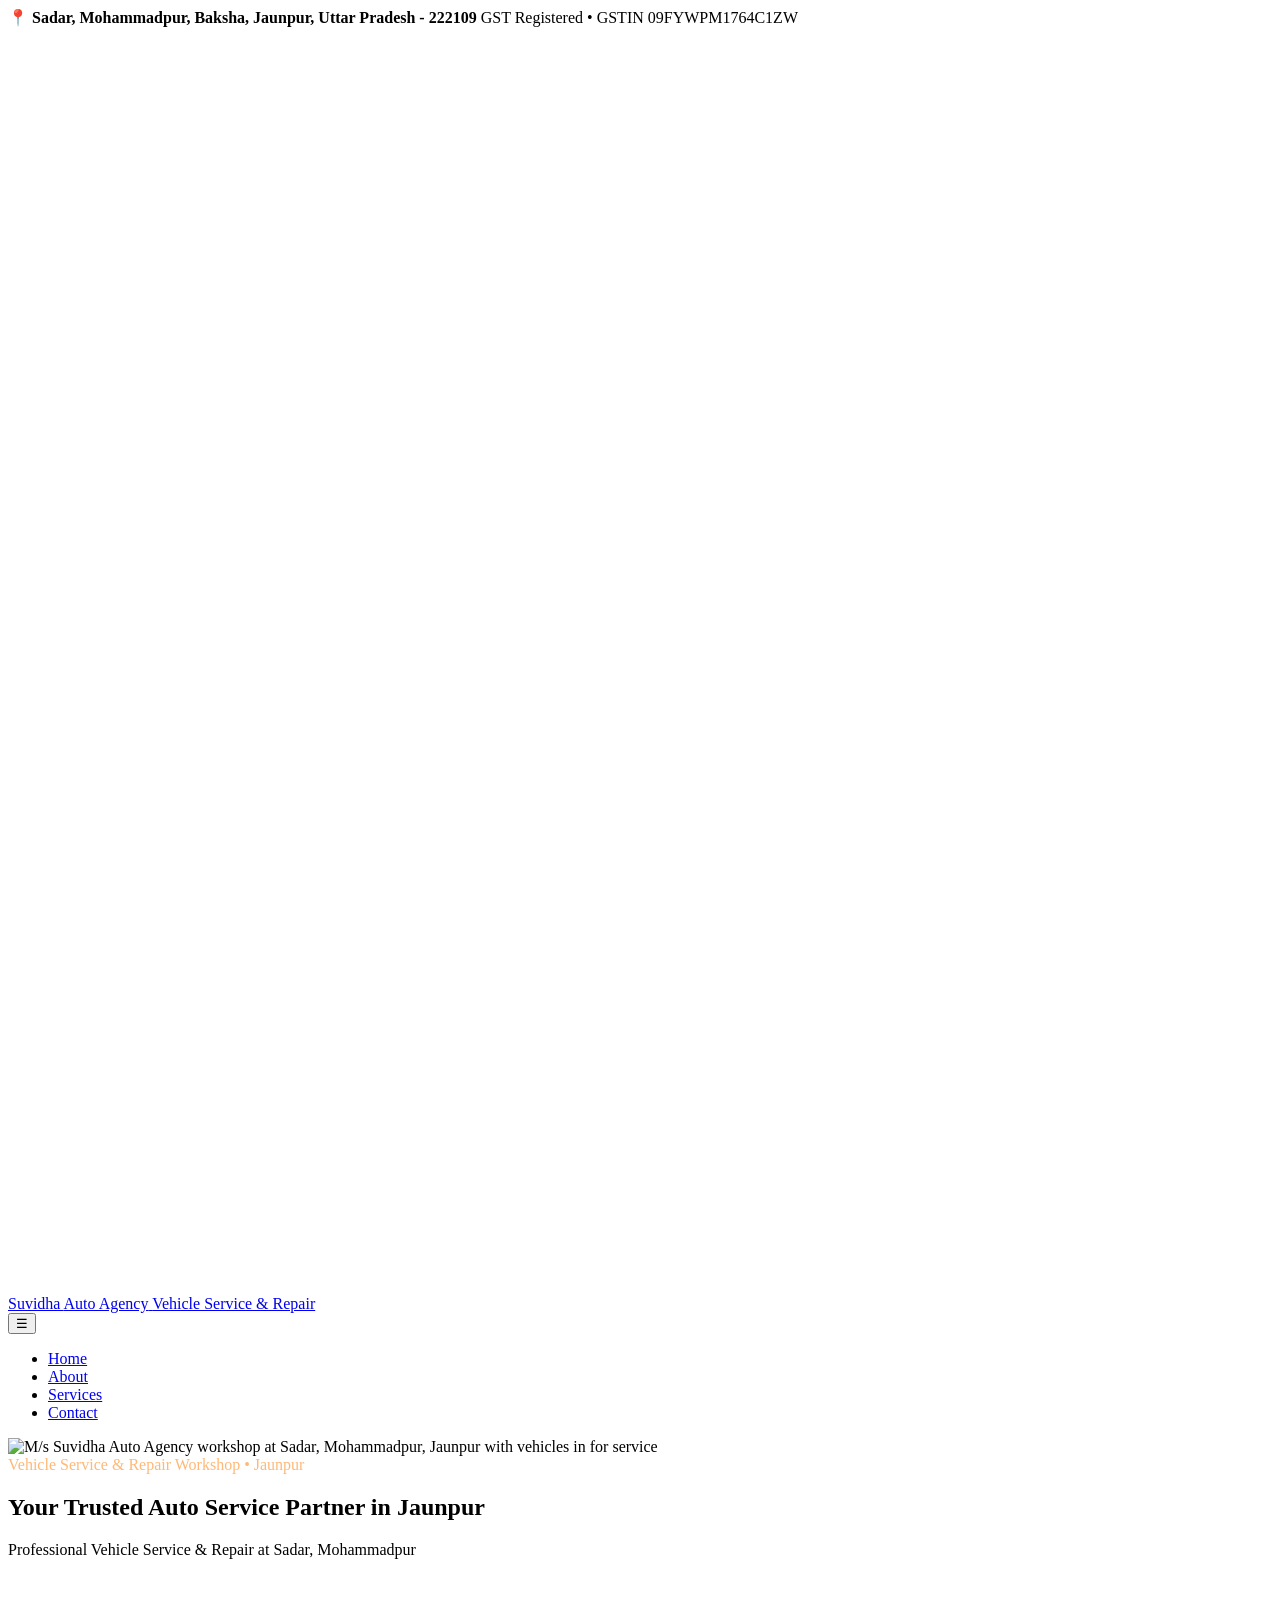
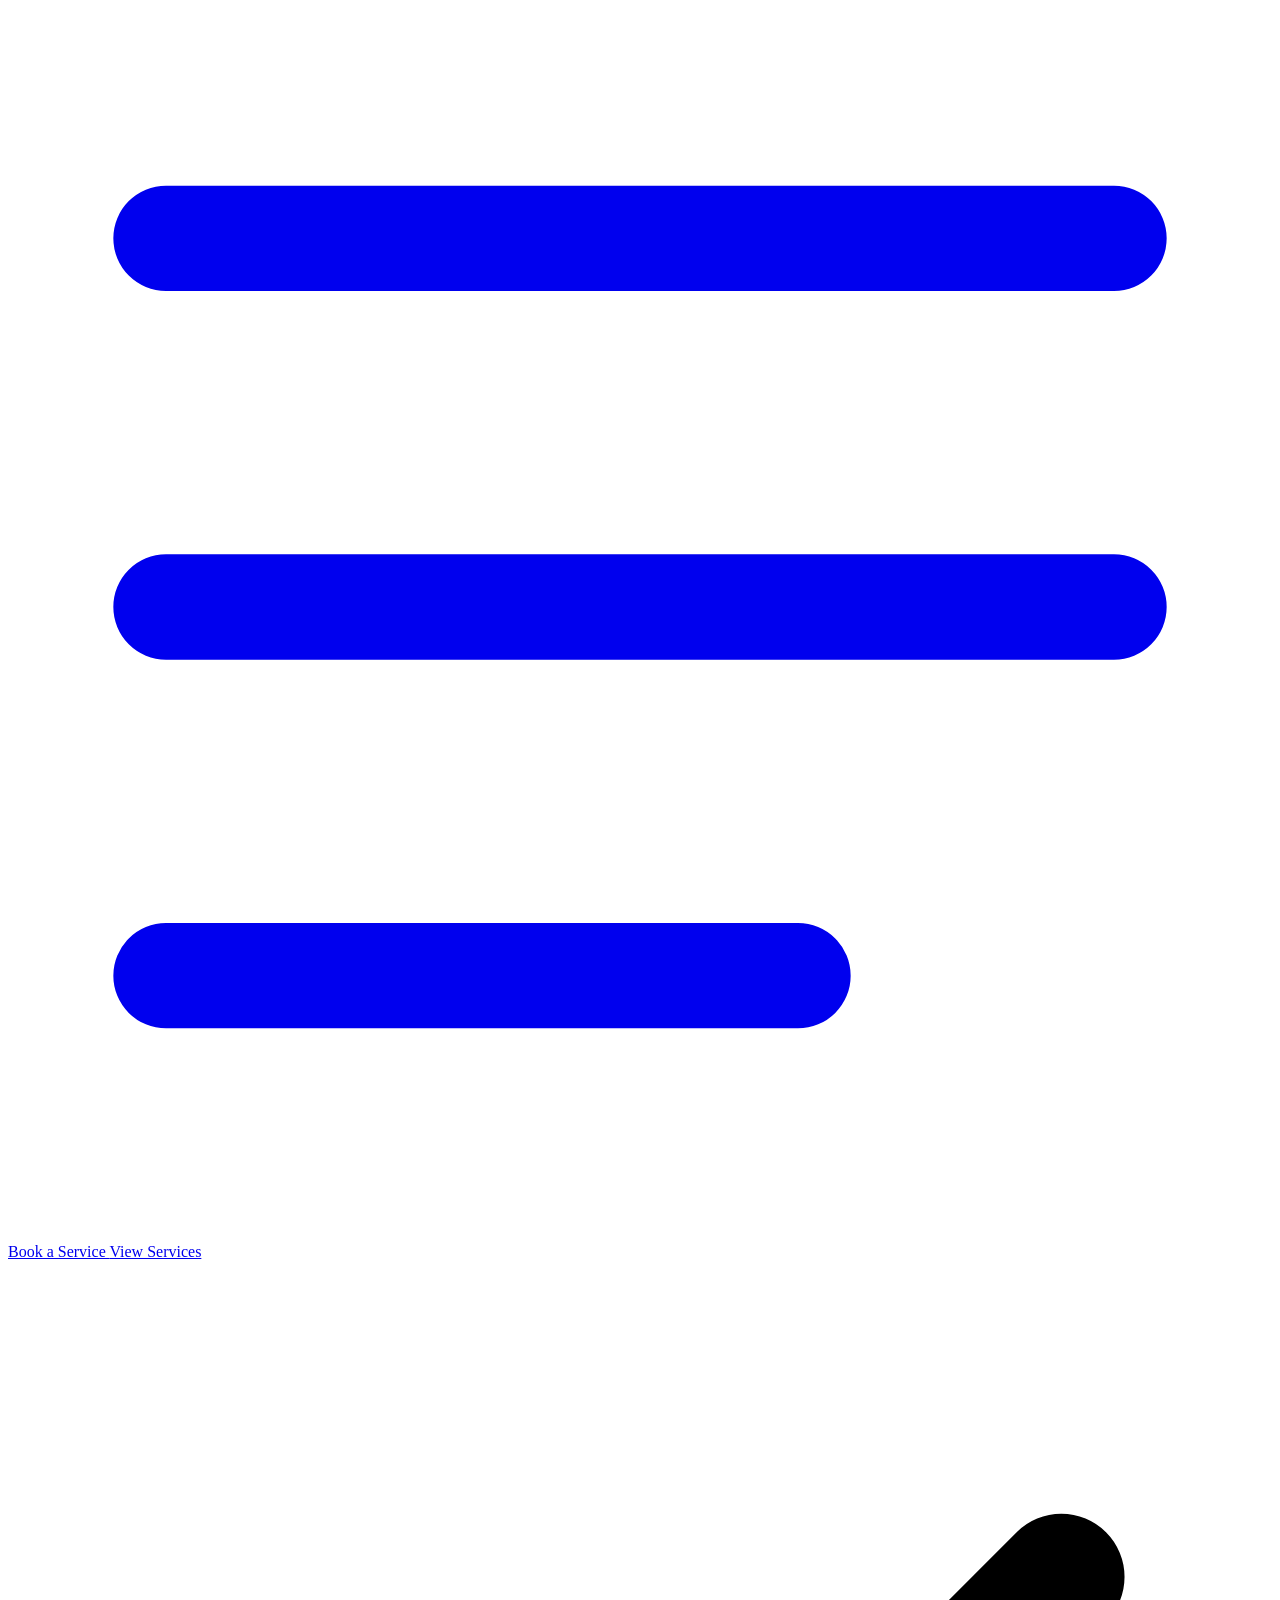
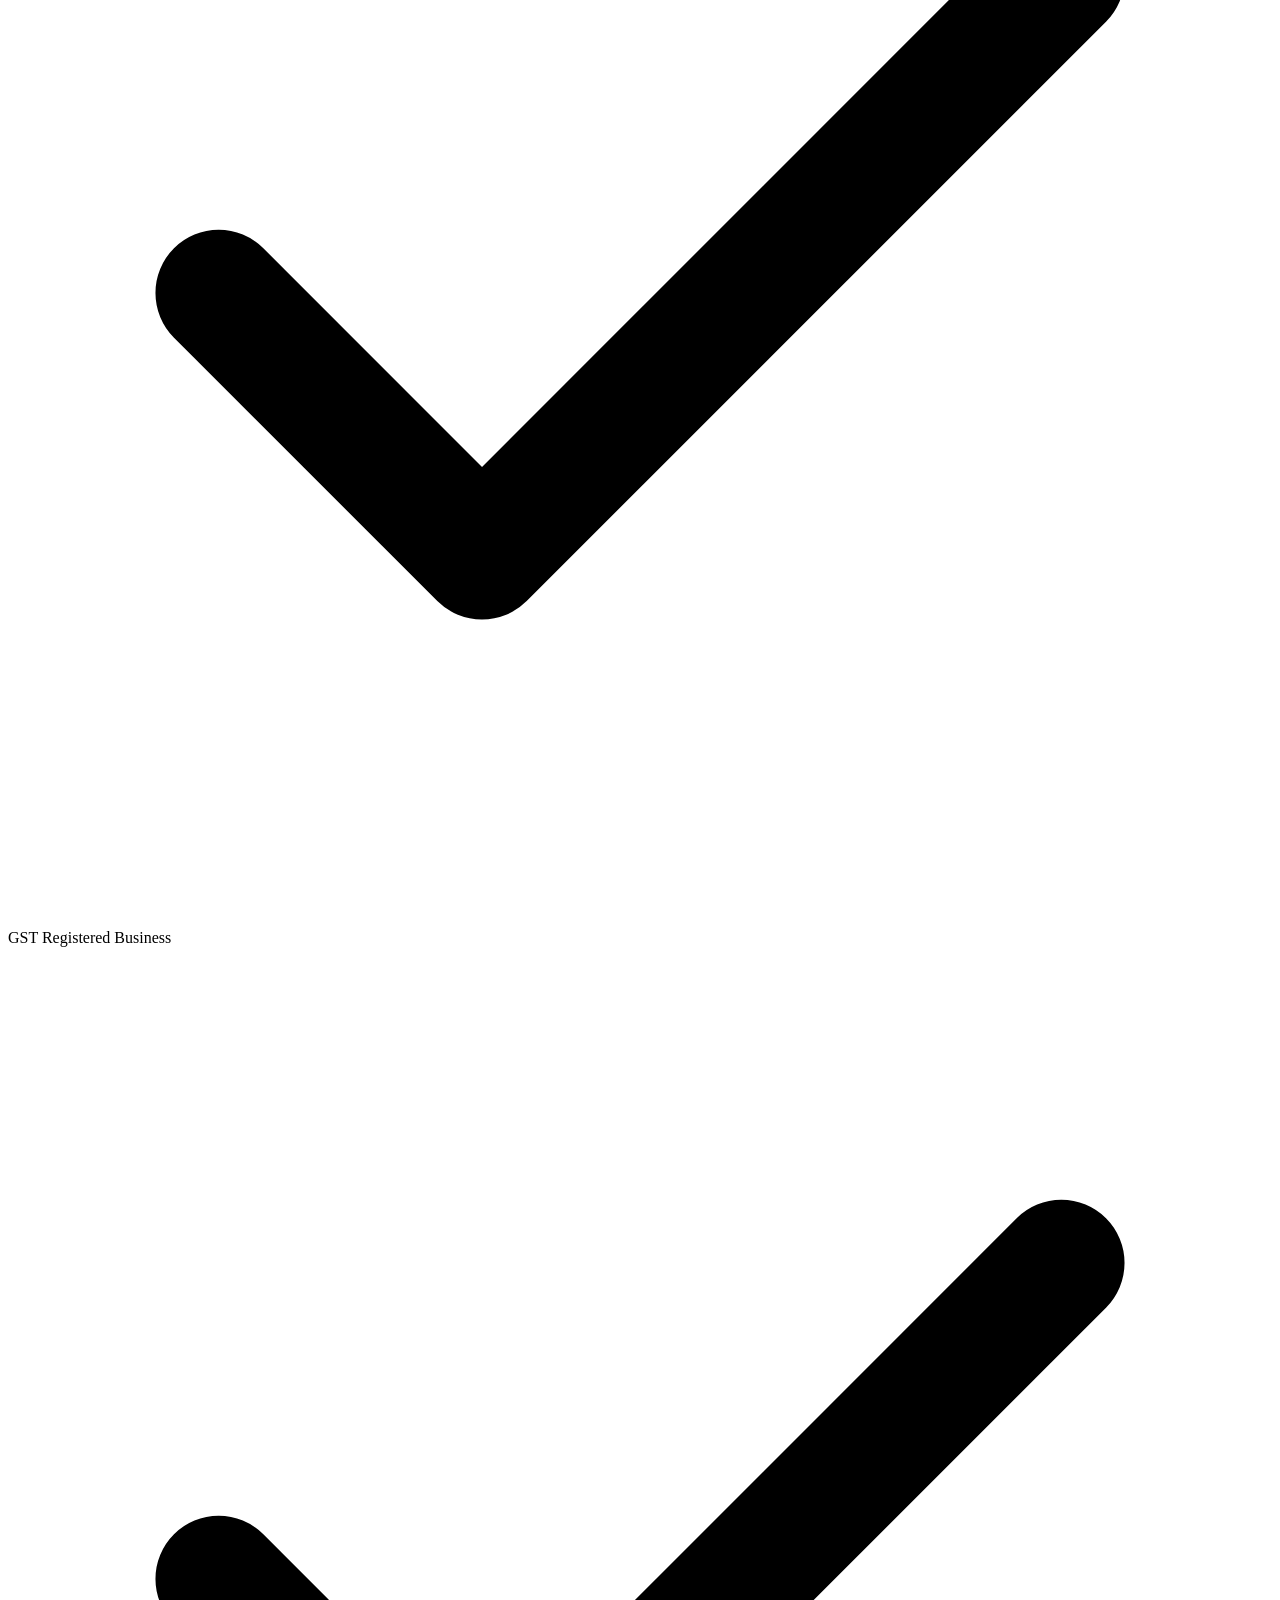
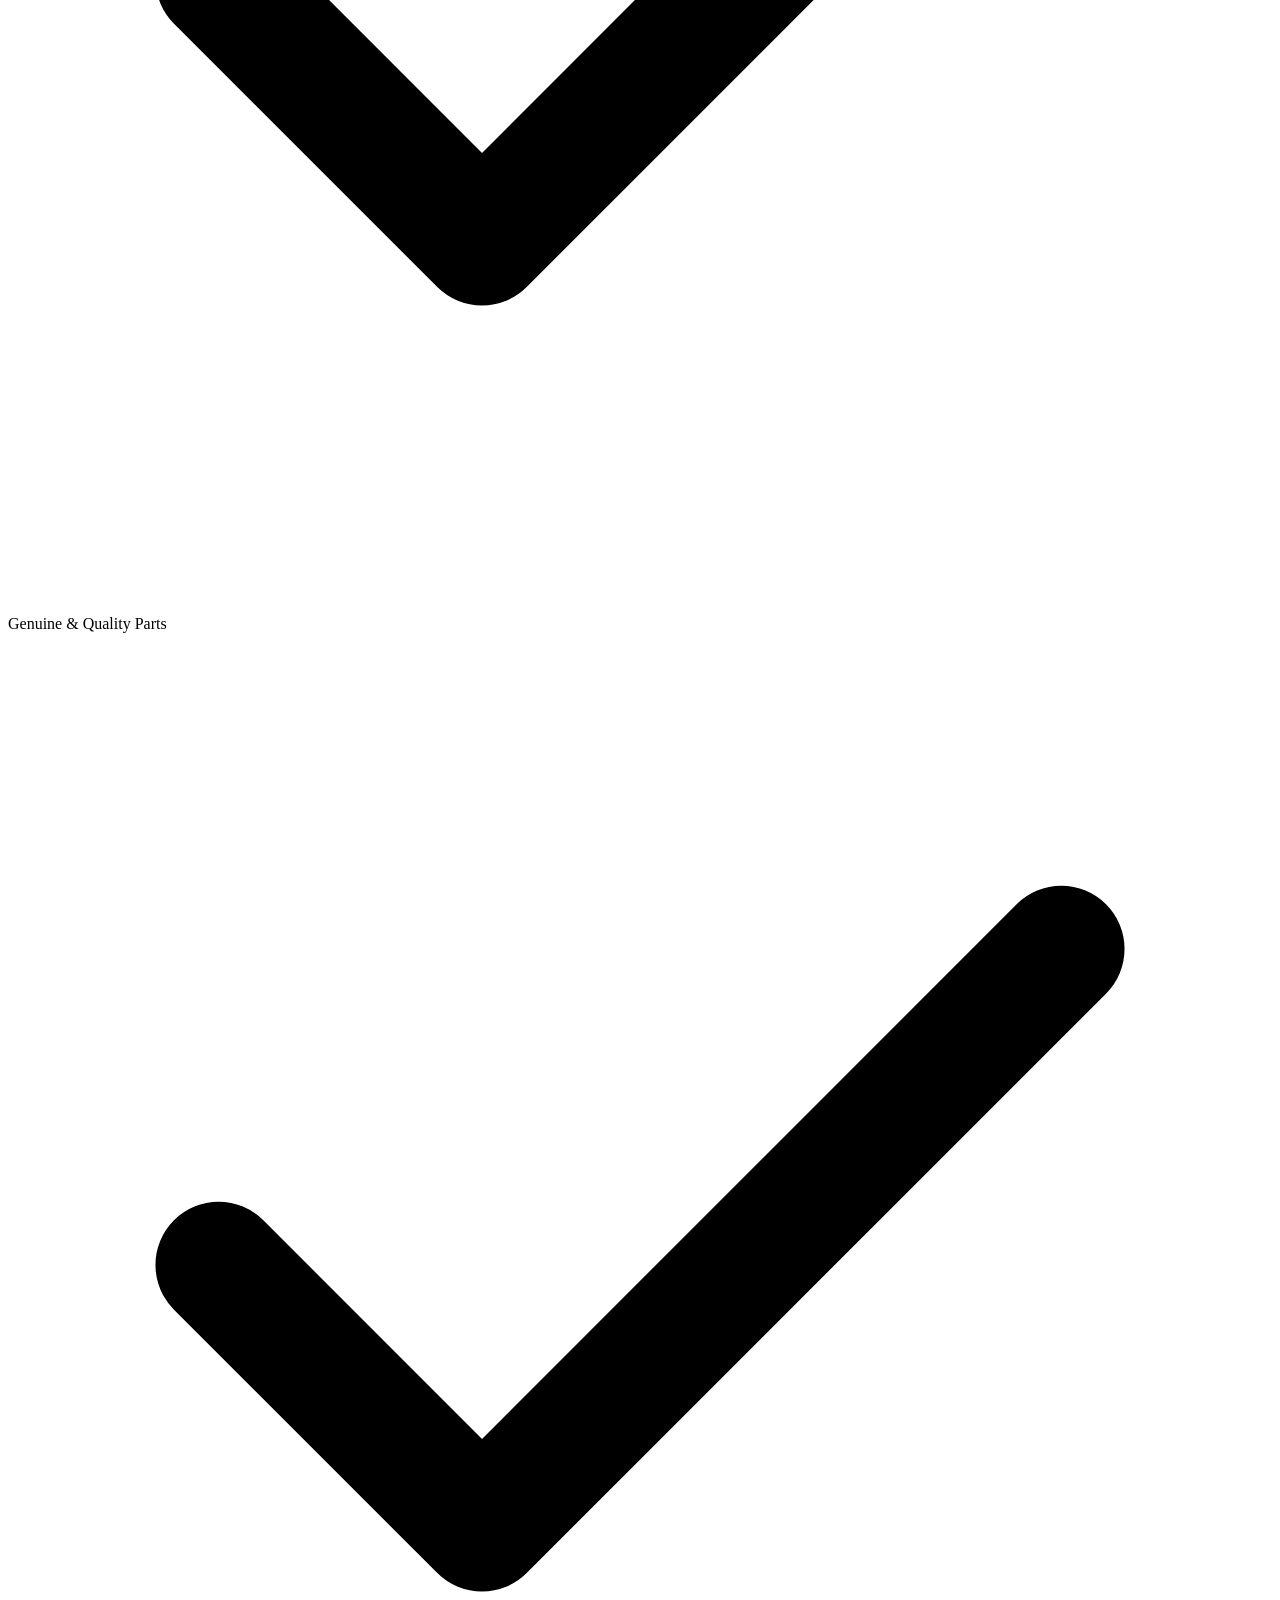
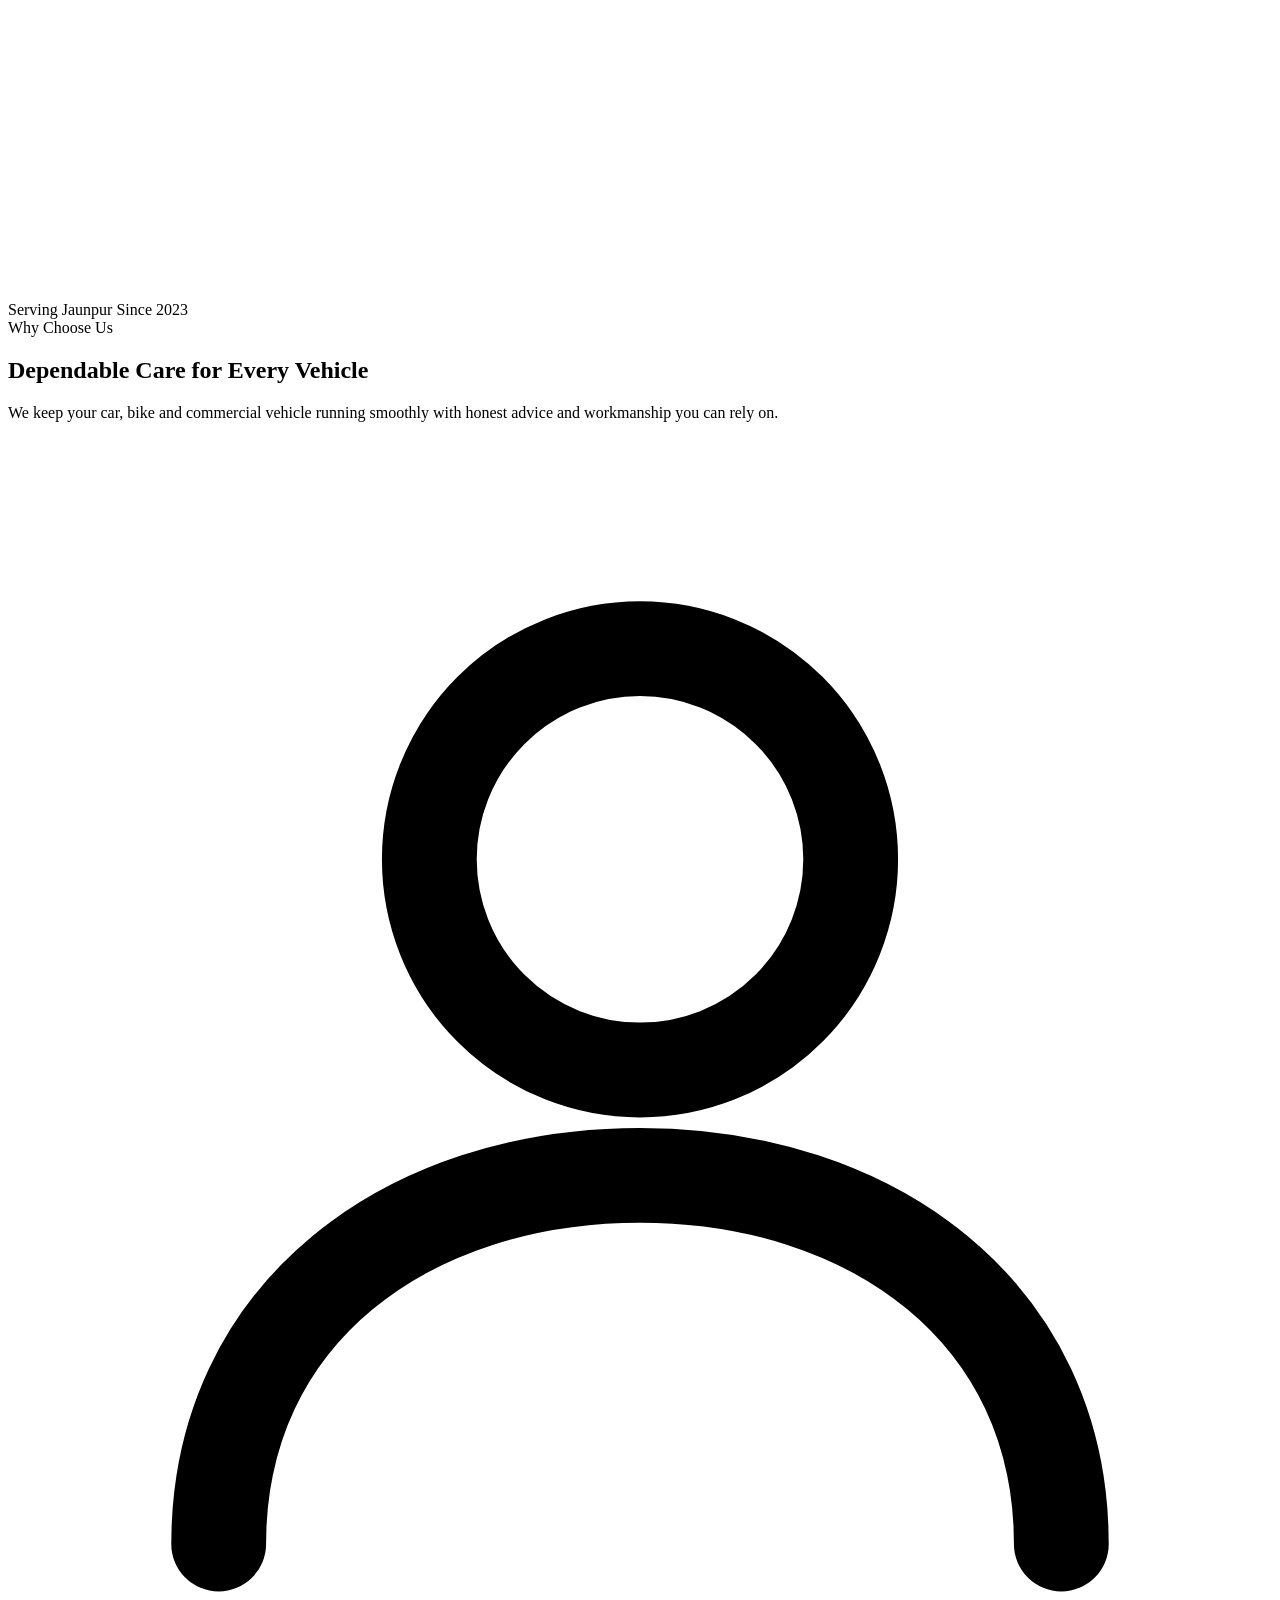
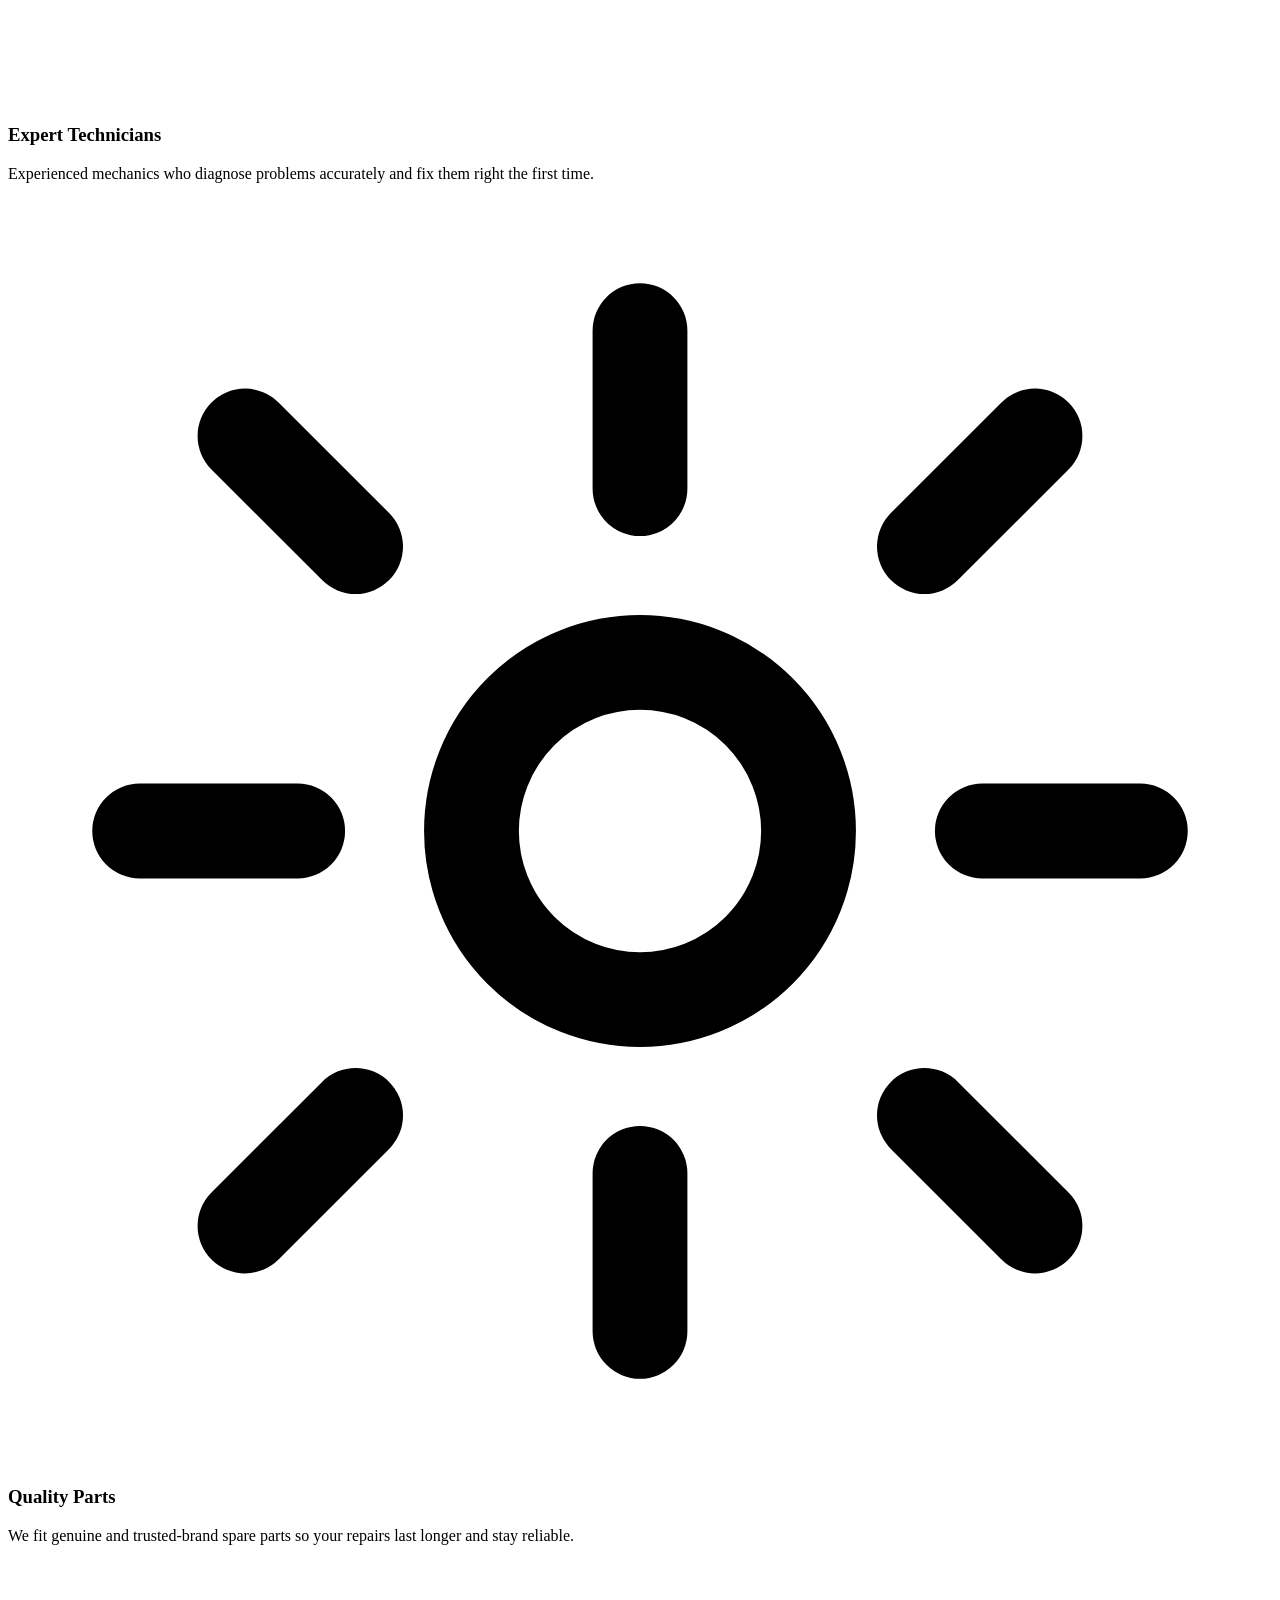
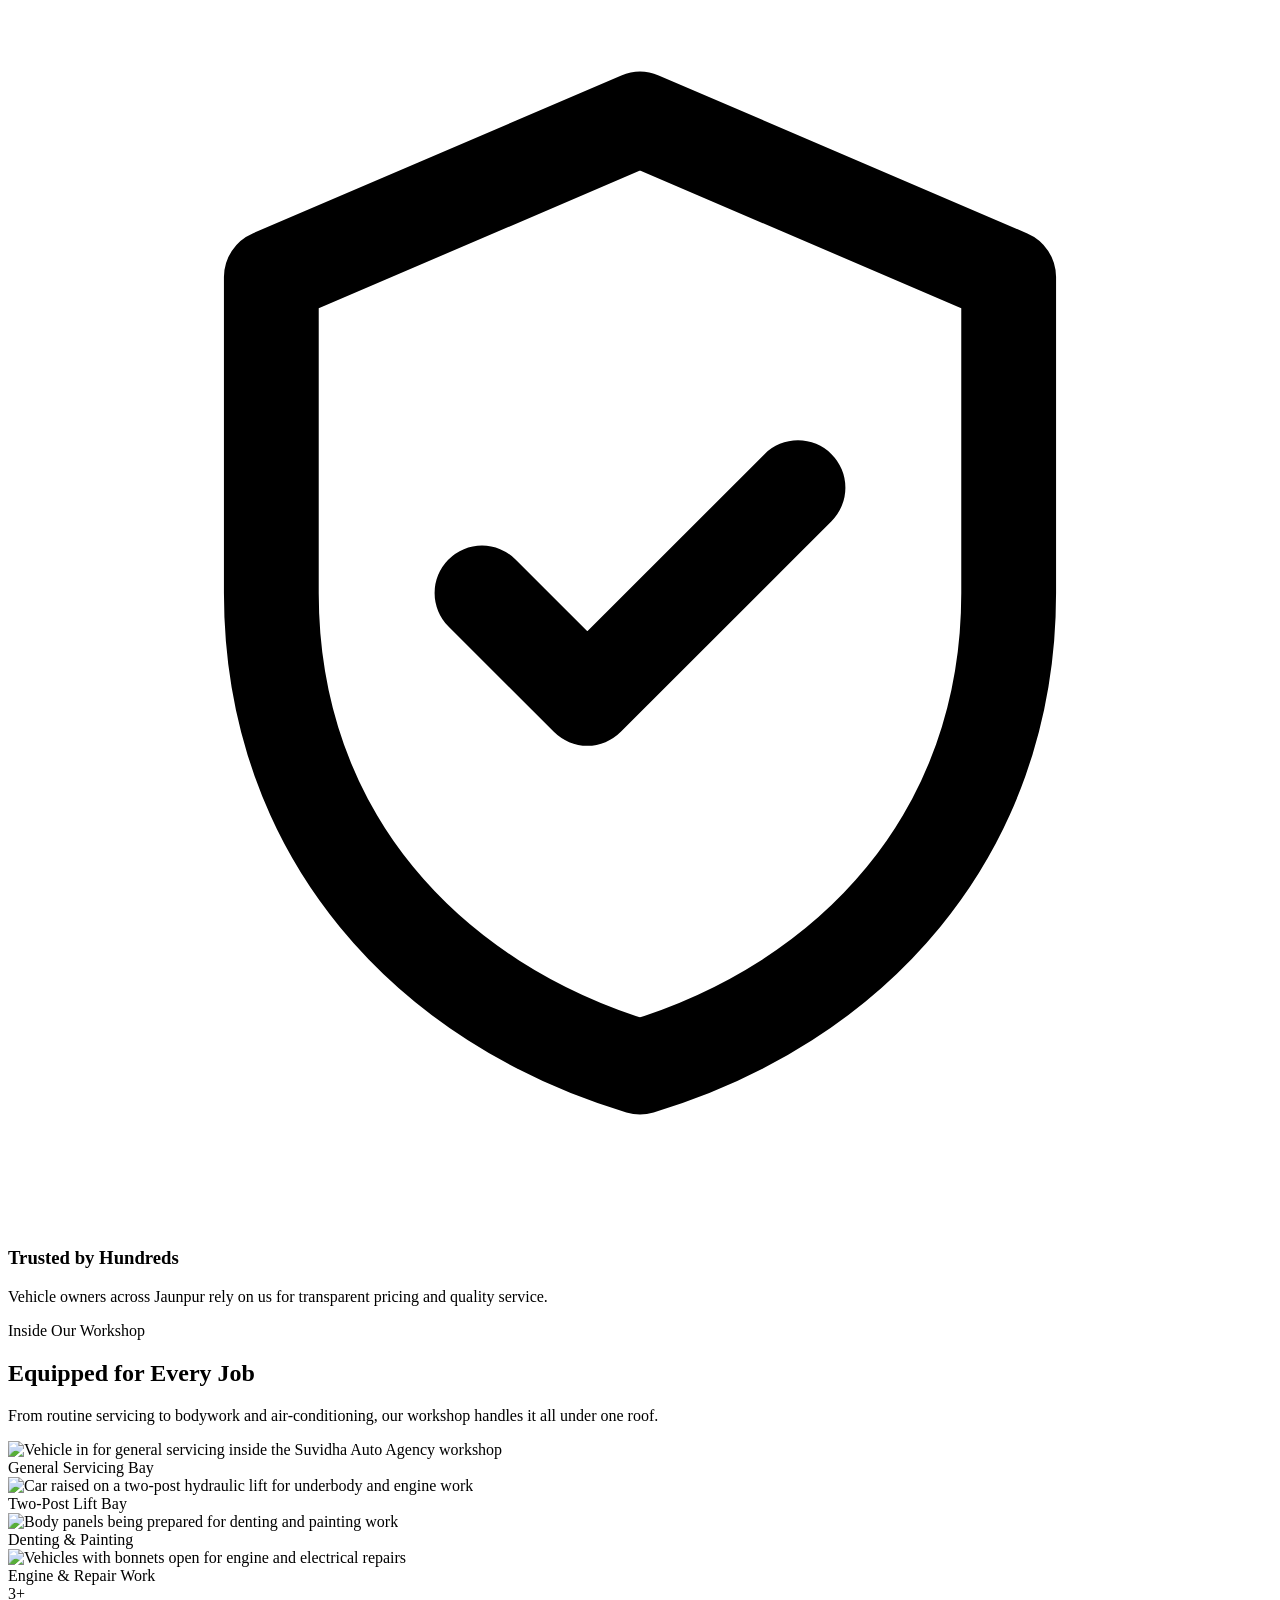
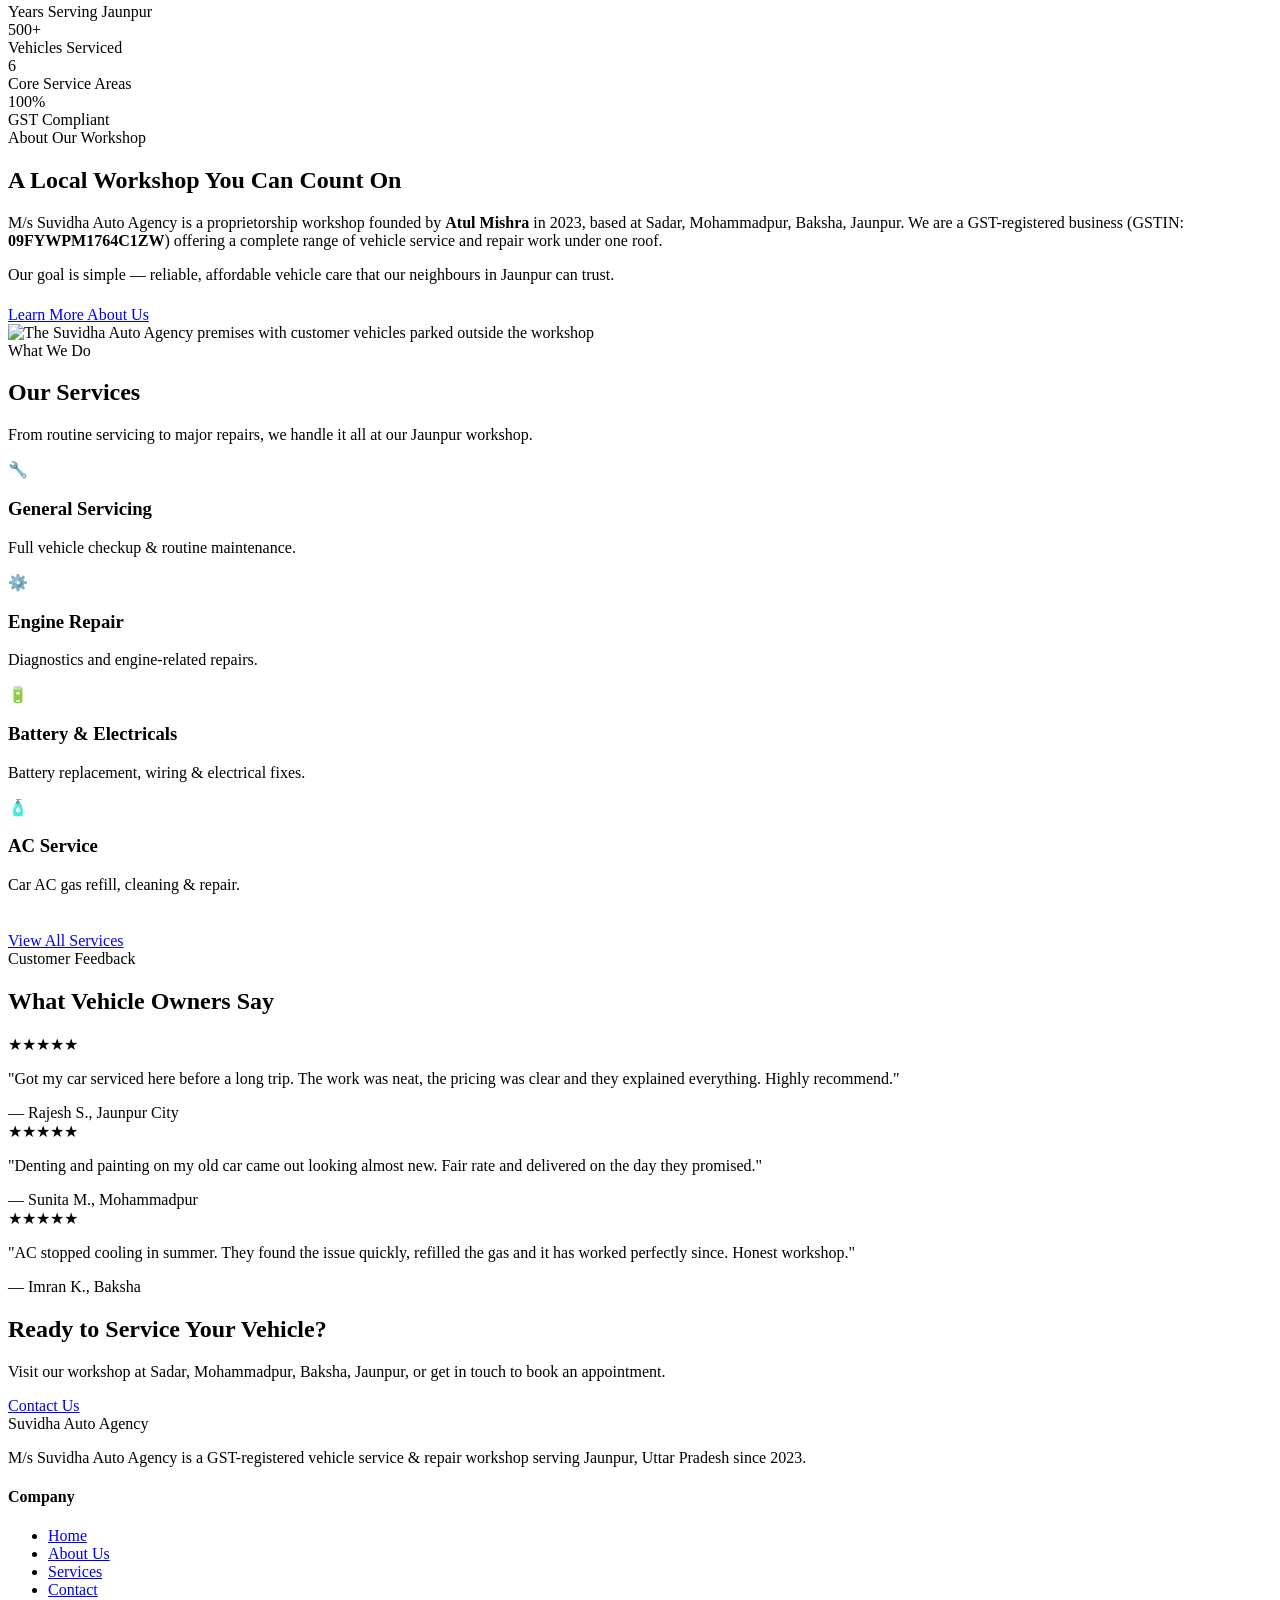
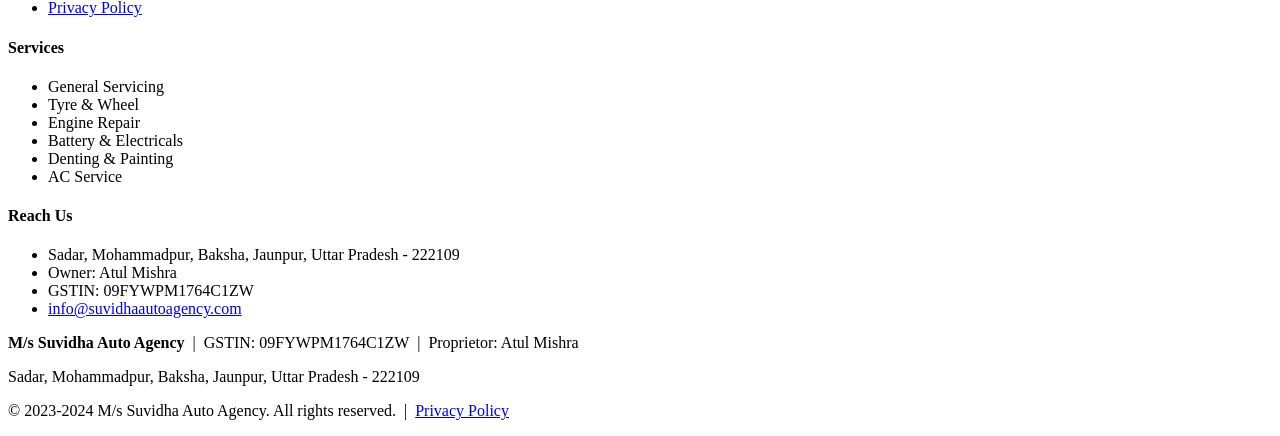
==== index.html @ 3d8c3d80 "Add files via upload" ====
<!DOCTYPE html>
<html lang="en">
<head>
  <meta charset="UTF-8" />
  <meta name="viewport" content="width=device-width, initial-scale=1.0" />
  <title>M/s Suvidha Auto Agency | Trusted Vehicle Service &amp; Repair in Jaunpur</title>
  <meta name="description" content="M/s Suvidha Auto Agency is a GST-registered vehicle service and repair workshop at Sadar, Mohammadpur, Baksha, Jaunpur, Uttar Pradesh. Expert technicians, quality parts, trusted by hundreds." />

  <!-- Meta Domain Verification: <meta name="facebook-domain-verification" content="REPLACE_WITH_YOUR_CODE" /> -->
  <!-- Facebook Pixel Code: PASTE_PIXEL_CODE_HERE -->

  <link rel="icon" href="data:image/svg+xml,%3Csvg xmlns='http://www.w3.org/2000/svg' viewBox='0 0 64 64'%3E%3Crect width='64' height='64' rx='14' fill='%231a237e'/%3E%3Ccircle cx='32' cy='32' r='13' fill='none' stroke='%23ff8f00' stroke-width='6'/%3E%3Ccircle cx='32' cy='32' r='4' fill='%23ff8f00'/%3E%3Cg fill='%23ff8f00'%3E%3Crect x='29' y='3' width='6' height='9'/%3E%3Crect x='29' y='52' width='6' height='9'/%3E%3Crect x='52' y='29' width='9' height='6'/%3E%3Crect x='3' y='29' width='9' height='6'/%3E%3C/g%3E%3C/svg%3E" />
  <link rel="preconnect" href="https://fonts.googleapis.com" />
  <link rel="preconnect" href="https://fonts.gstatic.com" crossorigin />
  <link rel="stylesheet" href="https://fonts.googleapis.com/css2?family=Poppins:wght@600;700;800&family=Inter:wght@400;500;600&display=swap" />
  <link rel="stylesheet" href="style.css" />
</head>
<body>

  <div class="topbar">
    <div class="container">
      <span>&#128205; <strong>Sadar, Mohammadpur, Baksha, Jaunpur, Uttar Pradesh - 222109</strong></span>
      <span class="pill">GST Registered &bull; GSTIN 09FYWPM1764C1ZW</span>
    </div>
  </div>

  <header class="site-header">
    <div class="header-inner">
      <div class="logo">
        <a href="index.html">
          <span class="logo-badge" aria-hidden="true">
            <svg viewBox="0 0 24 24" fill="none" stroke="#fff" stroke-width="2" stroke-linecap="round" stroke-linejoin="round"><path d="M14.7 6.3a4 4 0 0 0-5.4 5.2L3.5 17.3 6.7 20.5l5.8-5.8a4 4 0 0 0 5.2-5.4l-2.7 2.7-2.6-.4-.4-2.6z"/></svg>
          </span>
          <span class="logo-text">
            <span class="logo-main">Suvidha <span>Auto Agency</span></span>
            <span class="logo-sub">Vehicle Service &amp; Repair</span>
          </span>
        </a>
      </div>
      <button class="nav-toggle" aria-label="Toggle navigation menu" aria-expanded="false">&#9776;</button>
      <nav class="main-nav">
        <ul>
          <li><a href="index.html" class="active">Home</a></li>
          <li><a href="about.html">About</a></li>
          <li><a href="services.html">Services</a></li>
          <li><a href="contact.html">Contact</a></li>
        </ul>
      </nav>
    </div>
  </header>

  <main>

    <!-- ================= HERO ================= -->
    <section class="hero">
      <img class="hero-art" src="images/workshop-wide.jpg" alt="M/s Suvidha Auto Agency workshop at Sadar, Mohammadpur, Jaunpur with vehicles in for service" width="1280" height="960" fetchpriority="high" />

      <div class="container">
        <span class="eyebrow" style="color:#ffb877;">Vehicle Service &amp; Repair Workshop &bull; Jaunpur</span>
        <h1>Your Trusted Auto Service Partner in Jaunpur</h1>
        <p class="lead">Professional Vehicle Service &amp; Repair at Sadar, Mohammadpur</p>
        <div class="btn-row">
          <a href="contact.html" class="btn">
            <svg viewBox="0 0 24 24" fill="none" stroke="currentColor" stroke-width="2" stroke-linecap="round" stroke-linejoin="round"><path d="M3 5h18M3 12h18M3 19h12"/></svg>
            Book a Service
          </a>
          <a href="services.html" class="btn btn-ghost">View Services</a>
        </div>
        <div class="hero-badges">
          <span><svg viewBox="0 0 24 24" fill="none" stroke="currentColor" stroke-width="2.4" stroke-linecap="round" stroke-linejoin="round"><polyline points="20 6 9 17 4 12"/></svg> GST Registered Business</span>
          <span><svg viewBox="0 0 24 24" fill="none" stroke="currentColor" stroke-width="2.4" stroke-linecap="round" stroke-linejoin="round"><polyline points="20 6 9 17 4 12"/></svg> Genuine &amp; Quality Parts</span>
          <span><svg viewBox="0 0 24 24" fill="none" stroke="currentColor" stroke-width="2.4" stroke-linecap="round" stroke-linejoin="round"><polyline points="20 6 9 17 4 12"/></svg> Serving Jaunpur Since 2023</span>
        </div>
      </div>
    </section>

    <!-- ================= FEATURES ================= -->
    <section>
      <div class="container">
        <div class="section-head reveal">
          <span class="eyebrow">Why Choose Us</span>
          <h2>Dependable Care for Every Vehicle</h2>
          <p>We keep your car, bike and commercial vehicle running smoothly with honest advice and workmanship you can rely on.</p>
        </div>
        <div class="grid grid-3">
          <div class="card center reveal">
            <span class="icon-badge"><svg viewBox="0 0 24 24" fill="none" stroke="currentColor" stroke-width="1.8" stroke-linecap="round" stroke-linejoin="round"><circle cx="12" cy="8" r="4"/><path d="M4 21c0-4.4 3.6-7 8-7s8 2.6 8 7"/></svg></span>
            <h3>Expert Technicians</h3>
            <p>Experienced mechanics who diagnose problems accurately and fix them right the first time.</p>
          </div>
          <div class="card center reveal">
            <span class="icon-badge"><svg viewBox="0 0 24 24" fill="none" stroke="currentColor" stroke-width="1.8" stroke-linecap="round" stroke-linejoin="round"><circle cx="12" cy="12" r="3.2"/><path d="M12 2.5v3M12 18.5v3M4.5 4.5l2.1 2.1M17.4 17.4l2.1 2.1M2.5 12h3M18.5 12h3M4.5 19.5l2.1-2.1M17.4 6.6l2.1-2.1"/></svg></span>
            <h3>Quality Parts</h3>
            <p>We fit genuine and trusted-brand spare parts so your repairs last longer and stay reliable.</p>
          </div>
          <div class="card center reveal">
            <span class="icon-badge"><svg viewBox="0 0 24 24" fill="none" stroke="currentColor" stroke-width="1.8" stroke-linecap="round" stroke-linejoin="round"><path d="M12 3l7 3v6c0 4.6-3 7.8-7 9-4-1.2-7-4.4-7-9V6z"/><polyline points="9 12 11 14 15 10"/></svg></span>
            <h3>Trusted by Hundreds</h3>
            <p>Vehicle owners across Jaunpur rely on us for transparent pricing and quality service.</p>
          </div>
        </div>
      </div>
    </section>

    <!-- ================= GALLERY / WORKSHOP ================= -->
    <section class="bg-soft">
      <div class="container">
        <div class="section-head reveal">
          <span class="eyebrow">Inside Our Workshop</span>
          <h2>Equipped for Every Job</h2>
          <p>From routine servicing to bodywork and air-conditioning, our workshop handles it all under one roof.</p>
        </div>
        <div class="gallery">
          <div class="shot reveal">
            <img src="images/full-service.jpg" alt="Vehicle in for general servicing inside the Suvidha Auto Agency workshop" width="1280" height="960" loading="lazy" />
            <div class="cap">General Servicing Bay</div>
          </div>
          <div class="shot reveal">
            <img src="images/engine-lift.jpg" alt="Car raised on a two-post hydraulic lift for underbody and engine work" width="960" height="1280" loading="lazy" />
            <div class="cap">Two-Post Lift Bay</div>
          </div>
          <div class="shot reveal">
            <img src="images/denting-painting.jpg" alt="Body panels being prepared for denting and painting work" width="1280" height="960" loading="lazy" />
            <div class="cap">Denting &amp; Painting</div>
          </div>
          <div class="shot reveal">
            <img src="images/repair-work.jpg" alt="Vehicles with bonnets open for engine and electrical repairs" width="1280" height="960" loading="lazy" />
            <div class="cap">Engine &amp; Repair Work</div>
          </div>
        </div>
      </div>
    </section>

    <!-- ================= STATS ================= -->
    <section class="stats">
      <div class="container">
        <div class="grid grid-4">
          <div class="stat reveal"><div class="num"><span data-count="3" data-suffix="+">3+</span></div><div class="label">Years Serving Jaunpur</div></div>
          <div class="stat reveal"><div class="num"><span data-count="500" data-suffix="+">500+</span></div><div class="label">Vehicles Serviced</div></div>
          <div class="stat reveal"><div class="num"><span data-count="6">6</span></div><div class="label">Core Service Areas</div></div>
          <div class="stat reveal"><div class="num"><span data-count="100" data-suffix="%">100%</span></div><div class="label">GST Compliant</div></div>
        </div>
      </div>
    </section>

    <!-- ================= ABOUT STRIP ================= -->
    <section>
      <div class="container">
        <div class="split soft-art">
          <div class="reveal">
            <span class="eyebrow">About Our Workshop</span>
            <h2>A Local Workshop You Can Count On</h2>
            <p>M/s Suvidha Auto Agency is a proprietorship workshop founded by <strong>Atul Mishra</strong> in 2023, based at Sadar, Mohammadpur, Baksha, Jaunpur. We are a GST-registered business (GSTIN: <strong>09FYWPM1764C1ZW</strong>) offering a complete range of vehicle service and repair work under one roof.</p>
            <p>Our goal is simple &mdash; reliable, affordable vehicle care that our neighbours in Jaunpur can trust.</p>
            <div class="btn-row" style="margin-top:22px;">
              <a href="about.html" class="btn btn-blue">Learn More About Us</a>
            </div>
          </div>
          <div class="art reveal">
            <img src="images/workshop-premises.jpg" alt="The Suvidha Auto Agency premises with customer vehicles parked outside the workshop" width="1280" height="960" loading="lazy" />
          </div>
        </div>
      </div>
    </section>

    <!-- ================= SERVICES PREVIEW ================= -->
    <section class="bg-soft">
      <div class="container">
        <div class="section-head reveal">
          <span class="eyebrow">What We Do</span>
          <h2>Our Services</h2>
          <p>From routine servicing to major repairs, we handle it all at our Jaunpur workshop.</p>
        </div>
        <div class="grid grid-4">
          <div class="card reveal"><span class="icon-badge">&#128295;</span><h3>General Servicing</h3><p>Full vehicle checkup &amp; routine maintenance.</p></div>
          <div class="card reveal"><span class="icon-badge">&#9881;&#65039;</span><h3>Engine Repair</h3><p>Diagnostics and engine-related repairs.</p></div>
          <div class="card reveal"><span class="icon-badge">&#128267;</span><h3>Battery &amp; Electricals</h3><p>Battery replacement, wiring &amp; electrical fixes.</p></div>
          <div class="card reveal"><span class="icon-badge">🧴</span><h3>AC Service</h3><p>Car AC gas refill, cleaning &amp; repair.</p></div>
        </div>
        <div class="btn-row center" style="margin-top:38px;">
          <a href="services.html" class="btn">View All Services</a>
        </div>
      </div>
    </section>

    <!-- ================= TESTIMONIALS ================= -->
    <section>
      <div class="container">
        <div class="section-head reveal">
          <span class="eyebrow">Customer Feedback</span>
          <h2>What Vehicle Owners Say</h2>
        </div>
        <div class="grid grid-3">
          <div class="quote reveal">
            <div class="stars">&#9733;&#9733;&#9733;&#9733;&#9733;</div>
            <p>"Got my car serviced here before a long trip. The work was neat, the pricing was clear and they explained everything. Highly recommend."</p>
            <div class="who">&mdash; Rajesh S., Jaunpur City</div>
          </div>
          <div class="quote reveal">
            <div class="stars">&#9733;&#9733;&#9733;&#9733;&#9733;</div>
            <p>"Denting and painting on my old car came out looking almost new. Fair rate and delivered on the day they promised."</p>
            <div class="who">&mdash; Sunita M., Mohammadpur</div>
          </div>
          <div class="quote reveal">
            <div class="stars">&#9733;&#9733;&#9733;&#9733;&#9733;</div>
            <p>"AC stopped cooling in summer. They found the issue quickly, refilled the gas and it has worked perfectly since. Honest workshop."</p>
            <div class="who">&mdash; Imran K., Baksha</div>
          </div>
        </div>
      </div>
    </section>

    <!-- ================= CTA ================= -->
    <section class="cta-band">
      <div class="container reveal">
        <h2>Ready to Service Your Vehicle?</h2>
        <p>Visit our workshop at Sadar, Mohammadpur, Baksha, Jaunpur, or get in touch to book an appointment.</p>
        <div class="btn-row center">
          <a href="contact.html" class="btn btn-blue">Contact Us</a>
        </div>
      </div>
    </section>

  </main>

  <footer class="site-footer">
    <div class="container">
      <div class="footer-grid">
        <div class="footer-brand">
          <span class="logo-main">Suvidha <span style="color:var(--orange-2)">Auto Agency</span></span>
          <p>M/s Suvidha Auto Agency is a GST-registered vehicle service &amp; repair workshop serving Jaunpur, Uttar Pradesh since 2023.</p>
        </div>
        <div>
          <h4>Company</h4>
          <ul>
            <li><a href="index.html">Home</a></li>
            <li><a href="about.html">About Us</a></li>
            <li><a href="services.html">Services</a></li>
            <li><a href="contact.html">Contact</a></li>
            <li><a href="privacy-policy.html">Privacy Policy</a></li>
          </ul>
        </div>
        <div>
          <h4>Services</h4>
          <ul>
            <li>General Servicing</li>
            <li>Tyre &amp; Wheel</li>
            <li>Engine Repair</li>
            <li>Battery &amp; Electricals</li>
            <li>Denting &amp; Painting</li>
            <li>AC Service</li>
          </ul>
        </div>
        <div>
          <h4>Reach Us</h4>
          <ul>
            <li>Sadar, Mohammadpur, Baksha, Jaunpur, Uttar Pradesh - 222109</li>
            <li>Owner: Atul Mishra</li>
            <li>GSTIN: 09FYWPM1764C1ZW</li>
            <li><a href="mailto:info@suvidhaautoagency.com">info@suvidhaautoagency.com</a></li>
          </ul>
        </div>
      </div>
      <div class="footer-legal">
        <p><strong>M/s Suvidha Auto Agency</strong> &nbsp;|&nbsp; GSTIN: 09FYWPM1764C1ZW &nbsp;|&nbsp; Proprietor: Atul Mishra</p>
        <p>Sadar, Mohammadpur, Baksha, Jaunpur, Uttar Pradesh - 222109</p>
        <p>&copy; <span id="footerYear">2023-2024</span> M/s Suvidha Auto Agency. All rights reserved. &nbsp;|&nbsp; <a href="privacy-policy.html">Privacy Policy</a></p>
      </div>
    </div>
  </footer>

  <script src="script.js"></script>
</body>
</html>
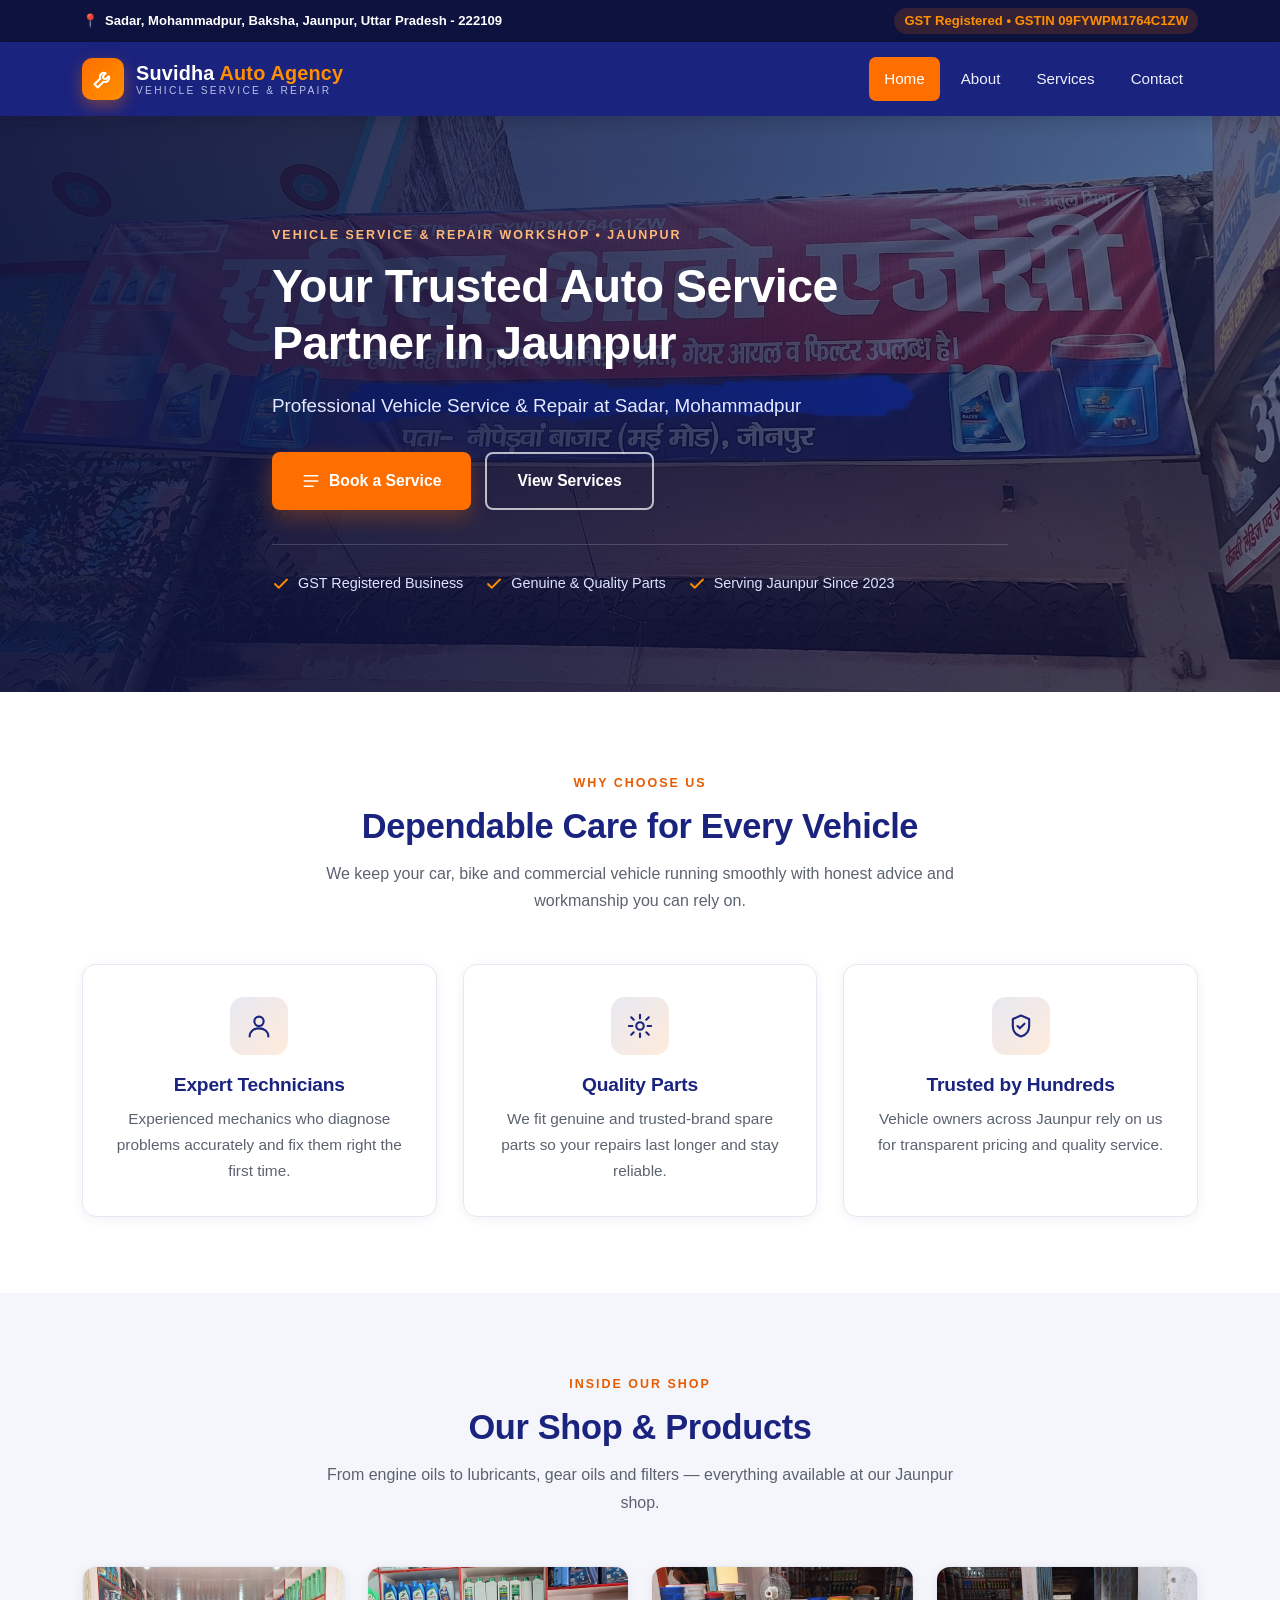
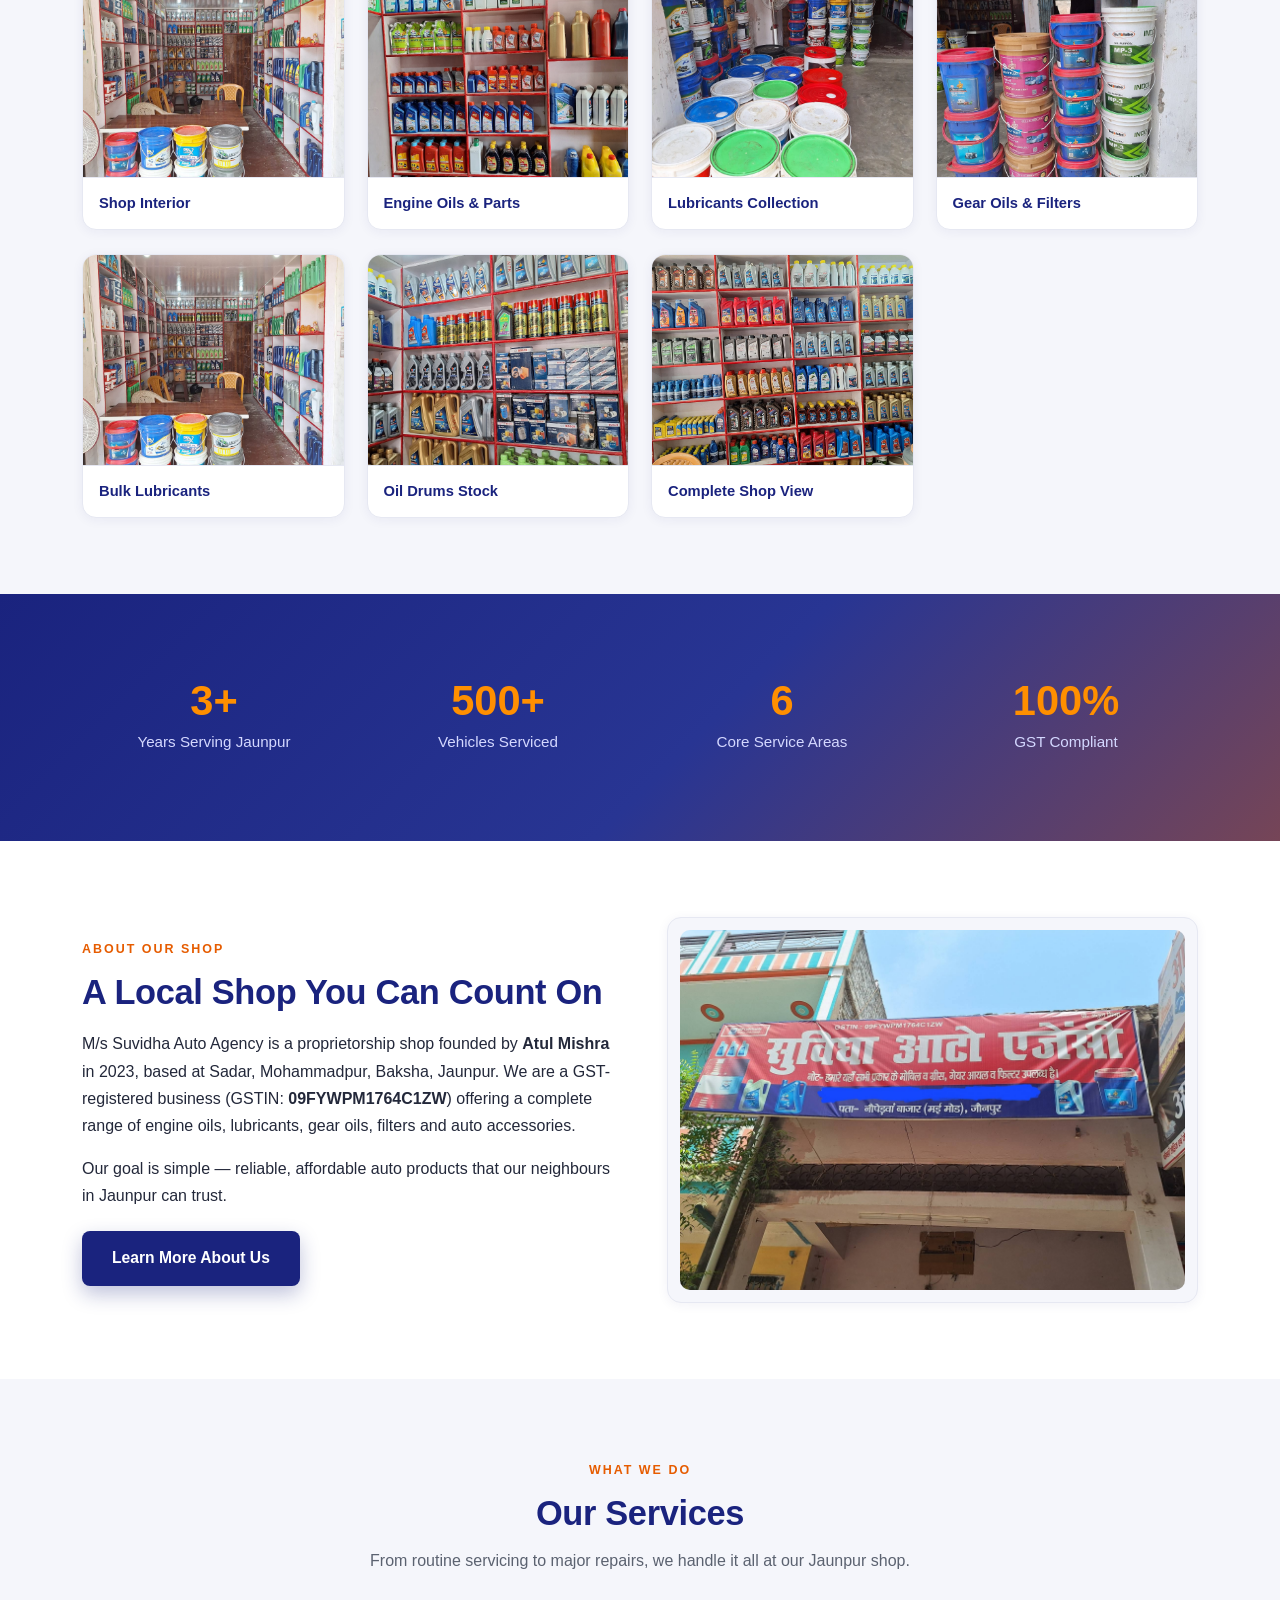
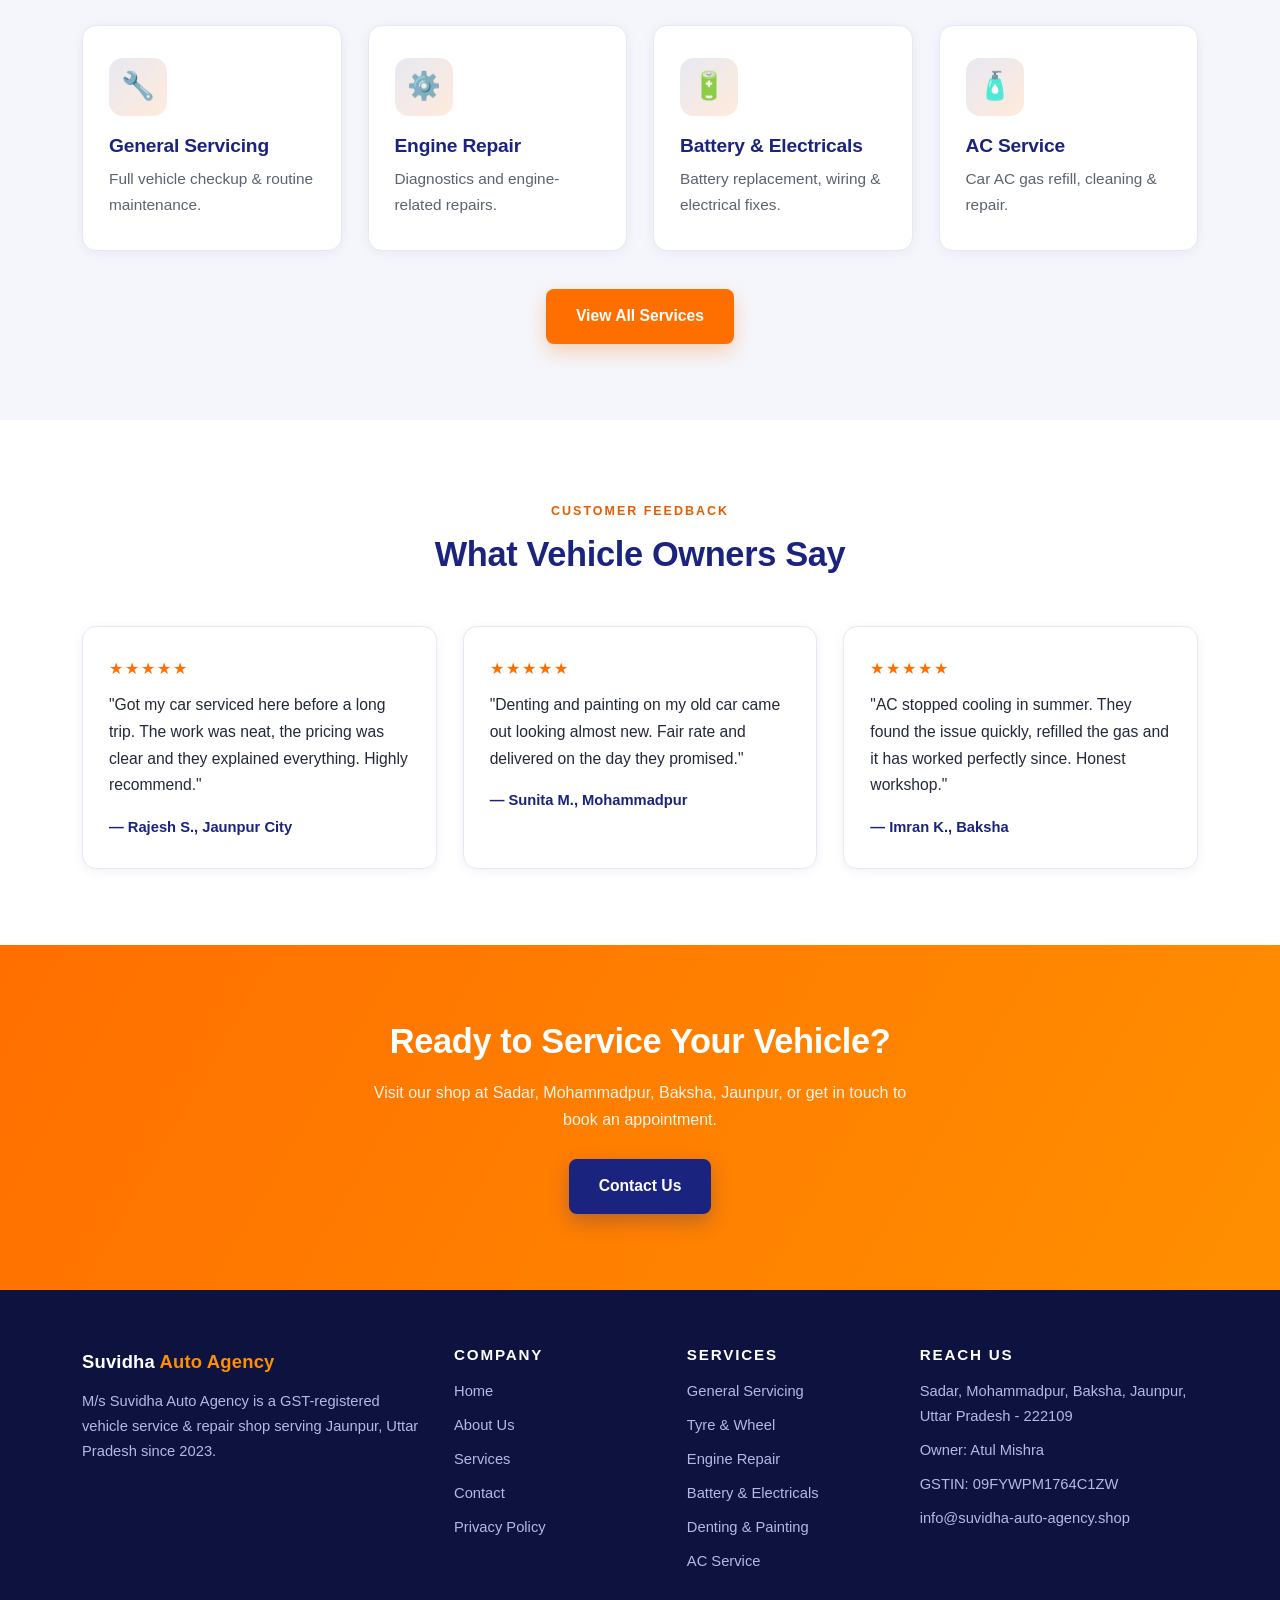
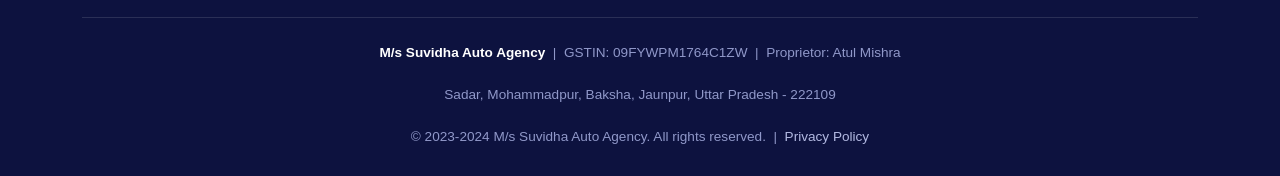
==== commit f2f30645: "Update index.html" ====
--- a/index.html
+++ b/index.html
@@ -5,9 +5,6 @@
   <meta name="viewport" content="width=device-width, initial-scale=1.0" />
   <title>M/s Suvidha Auto Agency | Trusted Vehicle Service &amp; Repair in Jaunpur</title>
   <meta name="description" content="M/s Suvidha Auto Agency is a GST-registered vehicle service and repair workshop at Sadar, Mohammadpur, Baksha, Jaunpur, Uttar Pradesh. Expert technicians, quality parts, trusted by hundreds." />
-
-  <!-- Meta Domain Verification: <meta name="facebook-domain-verification" content="REPLACE_WITH_YOUR_CODE" /> -->
-  <!-- Facebook Pixel Code: PASTE_PIXEL_CODE_HERE -->
 
   <link rel="icon" href="data:image/svg+xml,%3Csvg xmlns='http://www.w3.org/2000/svg' viewBox='0 0 64 64'%3E%3Crect width='64' height='64' rx='14' fill='%231a237e'/%3E%3Ccircle cx='32' cy='32' r='13' fill='none' stroke='%23ff8f00' stroke-width='6'/%3E%3Ccircle cx='32' cy='32' r='4' fill='%23ff8f00'/%3E%3Cg fill='%23ff8f00'%3E%3Crect x='29' y='3' width='6' height='9'/%3E%3Crect x='29' y='52' width='6' height='9'/%3E%3Crect x='52' y='29' width='9' height='6'/%3E%3Crect x='3' y='29' width='9' height='6'/%3E%3C/g%3E%3C/svg%3E" />
   <link rel="preconnect" href="https://fonts.googleapis.com" />
@@ -53,8 +50,7 @@
 
     <!-- ================= HERO ================= -->
     <section class="hero">
-      <img class="hero-art" src="images/workshop-wide.jpg" alt="M/s Suvidha Auto Agency workshop at Sadar, Mohammadpur, Jaunpur with vehicles in for service" width="1280" height="960" fetchpriority="high" />
-
+      <img class="hero-art" src="baneer shop.jpg" alt="Suvidha Auto Agency - सुविधा ऑटो एजेंसी Jaunpur" width="1280" height="960" fetchpriority="high" />
       <div class="container">
         <span class="eyebrow" style="color:#ffb877;">Vehicle Service &amp; Repair Workshop &bull; Jaunpur</span>
         <h1>Your Trusted Auto Service Partner in Jaunpur</h1>
@@ -106,26 +102,42 @@
     <section class="bg-soft">
       <div class="container">
         <div class="section-head reveal">
-          <span class="eyebrow">Inside Our Workshop</span>
-          <h2>Equipped for Every Job</h2>
-          <p>From routine servicing to bodywork and air-conditioning, our workshop handles it all under one roof.</p>
+          <span class="eyebrow">Inside Our Shop</span>
+          <h2>Our Shop &amp; Products</h2>
+          <p>From engine oils to lubricants, gear oils and filters — everything available at our Jaunpur shop.</p>
         </div>
         <div class="gallery">
           <div class="shot reveal">
-            <img src="images/full-service.jpg" alt="Vehicle in for general servicing inside the Suvidha Auto Agency workshop" width="1280" height="960" loading="lazy" />
-            <div class="cap">General Servicing Bay</div>
-          </div>
-          <div class="shot reveal">
-            <img src="images/engine-lift.jpg" alt="Car raised on a two-post hydraulic lift for underbody and engine work" width="960" height="1280" loading="lazy" />
-            <div class="cap">Two-Post Lift Bay</div>
-          </div>
-          <div class="shot reveal">
-            <img src="images/denting-painting.jpg" alt="Body panels being prepared for denting and painting work" width="1280" height="960" loading="lazy" />
-            <div class="cap">Denting &amp; Painting</div>
-          </div>
-          <div class="shot reveal">
-            <img src="images/repair-work.jpg" alt="Vehicles with bonnets open for engine and electrical repairs" width="1280" height="960" loading="lazy" />
-            <div class="cap">Engine &amp; Repair Work</div>
+            <img src="shop photo 1.jpg" alt="Suvidha Auto Agency shop interior with lubricants and engine oils" width="1280" height="960" loading="lazy" />
+            <div class="cap">Shop Interior</div>
+          </div>
+          <div class="shot reveal">
+            <img src="shop photo3.jpg" alt="Engine oils and spare parts at Suvidha Auto Agency Jaunpur" width="960" height="1280" loading="lazy" />
+            <div class="cap">Engine Oils &amp; Parts</div>
+          </div>
+          <div class="shot reveal">
+            <img src="shop photo 6.jpg" alt="Wide range of lubricants at Suvidha Auto Agency" width="1280" height="960" loading="lazy" />
+            <div class="cap">Lubricants Collection</div>
+          </div>
+          <div class="shot reveal">
+            <img src="shop photo 7.jpg" alt="Gear oils and filters available at Suvidha Auto Agency" width="1280" height="960" loading="lazy" />
+            <div class="cap">Gear Oils &amp; Filters</div>
+          </div>
+        </div>
+
+        <!-- Extra Photos Row -->
+        <div class="gallery" style="margin-top:24px;">
+          <div class="shot reveal">
+            <img src="shop photo 4.jpg" alt="Bulk lubricants and grease at Suvidha Auto Agency Jaunpur" width="1280" height="960" loading="lazy" />
+            <div class="cap">Bulk Lubricants</div>
+          </div>
+          <div class="shot reveal">
+            <img src="shop photo 5.jpg" alt="Engine oil drums at Suvidha Auto Agency" width="960" height="1280" loading="lazy" />
+            <div class="cap">Oil Drums Stock</div>
+          </div>
+          <div class="shot reveal">
+            <img src="shop photo2.jpg" alt="Complete shop view of Suvidha Auto Agency Jaunpur" width="1280" height="960" loading="lazy" />
+            <div class="cap">Complete Shop View</div>
           </div>
         </div>
       </div>
@@ -148,16 +160,16 @@
       <div class="container">
         <div class="split soft-art">
           <div class="reveal">
-            <span class="eyebrow">About Our Workshop</span>
-            <h2>A Local Workshop You Can Count On</h2>
-            <p>M/s Suvidha Auto Agency is a proprietorship workshop founded by <strong>Atul Mishra</strong> in 2023, based at Sadar, Mohammadpur, Baksha, Jaunpur. We are a GST-registered business (GSTIN: <strong>09FYWPM1764C1ZW</strong>) offering a complete range of vehicle service and repair work under one roof.</p>
-            <p>Our goal is simple &mdash; reliable, affordable vehicle care that our neighbours in Jaunpur can trust.</p>
+            <span class="eyebrow">About Our Shop</span>
+            <h2>A Local Shop You Can Count On</h2>
+            <p>M/s Suvidha Auto Agency is a proprietorship shop founded by <strong>Atul Mishra</strong> in 2023, based at Sadar, Mohammadpur, Baksha, Jaunpur. We are a GST-registered business (GSTIN: <strong>09FYWPM1764C1ZW</strong>) offering a complete range of engine oils, lubricants, gear oils, filters and auto accessories.</p>
+            <p>Our goal is simple &mdash; reliable, affordable auto products that our neighbours in Jaunpur can trust.</p>
             <div class="btn-row" style="margin-top:22px;">
               <a href="about.html" class="btn btn-blue">Learn More About Us</a>
             </div>
           </div>
           <div class="art reveal">
-            <img src="images/workshop-premises.jpg" alt="The Suvidha Auto Agency premises with customer vehicles parked outside the workshop" width="1280" height="960" loading="lazy" />
+            <img src="baneer shop.jpg" alt="Suvidha Auto Agency shop banner at Jaunpur" width="1280" height="960" loading="lazy" />
           </div>
         </div>
       </div>
@@ -169,7 +181,7 @@
         <div class="section-head reveal">
           <span class="eyebrow">What We Do</span>
           <h2>Our Services</h2>
-          <p>From routine servicing to major repairs, we handle it all at our Jaunpur workshop.</p>
+          <p>From routine servicing to major repairs, we handle it all at our Jaunpur shop.</p>
         </div>
         <div class="grid grid-4">
           <div class="card reveal"><span class="icon-badge">&#128295;</span><h3>General Servicing</h3><p>Full vehicle checkup &amp; routine maintenance.</p></div>
@@ -214,7 +226,7 @@
     <section class="cta-band">
       <div class="container reveal">
         <h2>Ready to Service Your Vehicle?</h2>
-        <p>Visit our workshop at Sadar, Mohammadpur, Baksha, Jaunpur, or get in touch to book an appointment.</p>
+        <p>Visit our shop at Sadar, Mohammadpur, Baksha, Jaunpur, or get in touch to book an appointment.</p>
         <div class="btn-row center">
           <a href="contact.html" class="btn btn-blue">Contact Us</a>
         </div>
@@ -228,7 +240,7 @@
       <div class="footer-grid">
         <div class="footer-brand">
           <span class="logo-main">Suvidha <span style="color:var(--orange-2)">Auto Agency</span></span>
-          <p>M/s Suvidha Auto Agency is a GST-registered vehicle service &amp; repair workshop serving Jaunpur, Uttar Pradesh since 2023.</p>
+          <p>M/s Suvidha Auto Agency is a GST-registered vehicle service &amp; repair shop serving Jaunpur, Uttar Pradesh since 2023.</p>
         </div>
         <div>
           <h4>Company</h4>
@@ -257,7 +269,7 @@
             <li>Sadar, Mohammadpur, Baksha, Jaunpur, Uttar Pradesh - 222109</li>
             <li>Owner: Atul Mishra</li>
             <li>GSTIN: 09FYWPM1764C1ZW</li>
-            <li><a href="mailto:info@suvidhaautoagency.com">info@suvidhaautoagency.com</a></li>
+            <li><a href="mailto:info@suvidha-auto-agency.shop">info@suvidha-auto-agency.shop</a></li>
           </ul>
         </div>
       </div>
--- a/style.css
+++ b/style.css
@@ -0,0 +1,618 @@
+/* ===================================================================
+   M/s Suvidha Auto Agency — Shared Stylesheet
+   Palette : Dark Blue #1a237e · Orange #ff6f00 · White #ffffff
+   =================================================================== */
+
+:root {
+  --blue: #1a237e;
+  --blue-2: #283593;
+  --blue-deep: #0d123f;
+  --orange: #ff6f00;
+  --orange-2: #ff8f00;
+  --orange-dark: #e65c00;
+  --white: #ffffff;
+
+  --ink: #23283a;
+  --muted: #5b6270;
+  --line: #e6e8f2;
+  --bg-soft: #f5f6fb;
+
+  --radius: 14px;
+  --radius-sm: 8px;
+  --shadow-sm: 0 2px 12px rgba(26, 35, 126, 0.06);
+  --shadow: 0 12px 34px rgba(26, 35, 126, 0.10);
+  --shadow-lg: 0 24px 60px rgba(13, 18, 63, 0.18);
+
+  --maxw: 1160px;
+  --f-head: "Poppins", "Segoe UI", Roboto, Arial, sans-serif;
+  --f-body: "Inter", "Segoe UI", Roboto, "Helvetica Neue", Arial, sans-serif;
+}
+
+* { margin: 0; padding: 0; box-sizing: border-box; }
+
+html { scroll-behavior: smooth; }
+
+body {
+  font-family: var(--f-body);
+  color: var(--ink);
+  line-height: 1.7;
+  background: var(--white);
+  -webkit-font-smoothing: antialiased;
+  overflow-x: hidden;
+}
+
+img, svg { max-width: 100%; display: block; }
+
+a { color: var(--orange-dark); text-decoration: none; }
+a:hover { text-decoration: underline; }
+
+.container {
+  width: 100%;
+  max-width: var(--maxw);
+  margin: 0 auto;
+  padding: 0 22px;
+}
+
+section { padding: 76px 0; }
+
+h1, h2, h3, h4 {
+  font-family: var(--f-head);
+  color: var(--blue);
+  line-height: 1.22;
+  margin-bottom: 16px;
+  font-weight: 700;
+  letter-spacing: -0.01em;
+}
+
+h1 { font-size: clamp(2rem, 4.4vw, 2.9rem); }
+h2 { font-size: clamp(1.6rem, 3.2vw, 2.15rem); }
+h3 { font-size: 1.2rem; }
+
+p { margin-bottom: 16px; }
+p:last-child { margin-bottom: 0; }
+
+.section-head { text-align: center; max-width: 660px; margin: 0 auto 50px; }
+.section-head h2 { margin-bottom: 12px; }
+.section-head p { color: var(--muted); margin-bottom: 0; }
+
+.eyebrow {
+  display: inline-block;
+  font-family: var(--f-head);
+  font-weight: 700;
+  font-size: 0.78rem;
+  letter-spacing: 0.16em;
+  text-transform: uppercase;
+  color: var(--orange-dark);
+  margin-bottom: 12px;
+}
+
+.text-center { text-align: center; }
+
+/* ---------- Buttons ---------- */
+.btn {
+  display: inline-flex;
+  align-items: center;
+  gap: 9px;
+  background: var(--orange);
+  color: var(--white);
+  padding: 14px 30px;
+  border-radius: var(--radius-sm);
+  font-family: var(--f-head);
+  font-weight: 600;
+  font-size: 0.98rem;
+  border: none;
+  cursor: pointer;
+  transition: transform 0.18s ease, box-shadow 0.18s ease, background 0.18s ease;
+  box-shadow: 0 8px 20px rgba(255, 111, 0, 0.28);
+}
+.btn:hover {
+  background: var(--orange-dark);
+  text-decoration: none;
+  transform: translateY(-2px);
+  box-shadow: 0 12px 26px rgba(255, 111, 0, 0.36);
+}
+.btn svg { width: 18px; height: 18px; }
+
+.btn-ghost {
+  background: transparent;
+  border: 2px solid rgba(255, 255, 255, 0.7);
+  color: var(--white);
+  box-shadow: none;
+}
+.btn-ghost:hover { background: var(--white); color: var(--blue); box-shadow: none; }
+
+.btn-blue { background: var(--blue); box-shadow: 0 8px 20px rgba(26, 35, 126, 0.28); }
+.btn-blue:hover { background: var(--blue-2); box-shadow: 0 12px 26px rgba(26, 35, 126, 0.36); }
+
+.btn-row { display: flex; flex-wrap: wrap; gap: 14px; }
+.btn-row.center { justify-content: center; }
+
+/* ---------- Top bar ---------- */
+.topbar {
+  background: var(--blue-deep);
+  color: #b9c0e8;
+  font-size: 0.82rem;
+}
+.topbar .container {
+  display: flex;
+  justify-content: space-between;
+  align-items: center;
+  padding-top: 8px;
+  padding-bottom: 8px;
+  gap: 14px;
+}
+.topbar span { display: inline-flex; align-items: center; gap: 7px; }
+.topbar strong { color: #fff; font-weight: 600; }
+.topbar .pill {
+  background: rgba(255, 111, 0, 0.16);
+  color: var(--orange-2);
+  padding: 2px 10px;
+  border-radius: 999px;
+  font-weight: 600;
+}
+
+/* ---------- Header ---------- */
+.site-header {
+  background: var(--blue);
+  position: sticky;
+  top: 0;
+  z-index: 100;
+  box-shadow: 0 4px 18px rgba(0, 0, 0, 0.18);
+}
+.header-inner {
+  display: flex;
+  align-items: center;
+  justify-content: space-between;
+  padding: 15px 22px;
+  max-width: var(--maxw);
+  margin: 0 auto;
+}
+.logo { display: flex; align-items: center; gap: 12px; }
+.logo a { display: flex; align-items: center; gap: 12px; text-decoration: none; }
+.logo-badge {
+  width: 42px; height: 42px;
+  flex: none;
+  border-radius: 10px;
+  background: linear-gradient(135deg, var(--orange), var(--orange-2));
+  display: grid; place-items: center;
+  box-shadow: 0 6px 16px rgba(255, 111, 0, 0.4);
+}
+.logo-badge svg { width: 24px; height: 24px; }
+.logo-text { display: flex; flex-direction: column; line-height: 1.12; }
+.logo-main {
+  font-family: var(--f-head);
+  font-size: 1.24rem;
+  font-weight: 800;
+  color: var(--white);
+  letter-spacing: 0.2px;
+}
+.logo-main span { color: var(--orange-2); }
+.logo-sub {
+  font-size: 0.64rem;
+  color: #b9c0e8;
+  letter-spacing: 0.22em;
+  text-transform: uppercase;
+}
+
+.nav-toggle {
+  display: none;
+  background: none;
+  border: none;
+  color: var(--white);
+  font-size: 1.7rem;
+  cursor: pointer;
+  line-height: 1;
+  padding: 4px 8px;
+}
+.main-nav ul { list-style: none; display: flex; gap: 6px; }
+.main-nav a {
+  display: block;
+  color: #eef0ff;
+  padding: 9px 15px;
+  border-radius: 7px;
+  font-family: var(--f-head);
+  font-weight: 500;
+  font-size: 0.95rem;
+  transition: background 0.18s ease, color 0.18s ease;
+}
+.main-nav a:hover,
+.main-nav a.active { background: var(--orange); color: var(--white); text-decoration: none; }
+
+/* ---------- Hero ---------- */
+.hero {
+  position: relative;
+  overflow: hidden;
+  color: var(--white);
+  padding: 104px 0 96px;
+  background: var(--blue);
+}
+.hero-art {
+  position: absolute;
+  inset: 0;
+  width: 100%;
+  height: 100%;
+  object-fit: cover;
+  object-position: center 40%;
+  z-index: 0;
+}
+.hero::after {
+  content: "";
+  position: absolute;
+  inset: 0;
+  background: linear-gradient(92deg, rgba(13, 18, 63, 0.92) 0%, rgba(13, 18, 63, 0.78) 45%, rgba(13, 18, 63, 0.55) 100%);
+  z-index: 1;
+}
+.hero .container { position: relative; z-index: 2; max-width: 780px; }
+.hero h1 { color: var(--white); margin-bottom: 18px; }
+.hero .lead { font-size: 1.18rem; color: #e5e8ff; max-width: 560px; margin-bottom: 30px; }
+
+.hero-badges {
+  display: flex;
+  flex-wrap: wrap;
+  gap: 10px 22px;
+  margin-top: 34px;
+  padding-top: 26px;
+  border-top: 1px solid rgba(255, 255, 255, 0.16);
+}
+.hero-badges span {
+  display: inline-flex;
+  align-items: center;
+  gap: 8px;
+  font-size: 0.9rem;
+  color: #dfe3ff;
+  font-weight: 500;
+}
+.hero-badges svg { width: 18px; height: 18px; color: var(--orange-2); flex: none; }
+
+.spin { animation: spin 26s linear infinite; }
+.spin-rev { animation: spin 34s linear infinite reverse; }
+@keyframes spin { to { transform: rotate(360deg); } }
+
+/* ---------- Page banner (inner pages) ---------- */
+.page-banner {
+  position: relative;
+  overflow: hidden;
+  color: var(--white);
+  padding: 74px 0;
+  background: var(--blue);
+  text-align: center;
+}
+.banner-art { position: absolute; inset: 0; width: 100%; height: 100%; object-fit: cover; z-index: 0; }
+.page-banner::after {
+  content: "";
+  position: absolute; inset: 0;
+  background: linear-gradient(180deg, rgba(13, 18, 63, 0.66), rgba(13, 18, 63, 0.82));
+  z-index: 1;
+}
+.page-banner .container { position: relative; z-index: 2; }
+.page-banner h1 { color: var(--white); margin-bottom: 8px; }
+.page-banner p { color: #c9cdf3; margin-bottom: 0; }
+.crumbs { font-size: 0.85rem; color: #a9b0e0; margin-top: 12px; }
+.crumbs a { color: #d7daf7; }
+
+/* ---------- Grid & Cards ---------- */
+.grid { display: grid; gap: 26px; }
+.grid-2 { grid-template-columns: repeat(2, 1fr); }
+.grid-3 { grid-template-columns: repeat(3, 1fr); }
+.grid-4 { grid-template-columns: repeat(4, 1fr); }
+
+.card {
+  background: var(--white);
+  border: 1px solid var(--line);
+  border-radius: var(--radius);
+  padding: 32px 26px;
+  box-shadow: var(--shadow-sm);
+  transition: transform 0.2s ease, box-shadow 0.2s ease, border-color 0.2s ease;
+}
+.card:hover {
+  transform: translateY(-6px);
+  box-shadow: var(--shadow);
+  border-color: #d7dbef;
+}
+.card h3 { margin-bottom: 9px; }
+.card p { font-size: 0.96rem; color: var(--muted); }
+
+.icon-badge {
+  width: 58px; height: 58px;
+  border-radius: 14px;
+  background: linear-gradient(135deg, rgba(26, 35, 126, 0.10), rgba(255, 111, 0, 0.14));
+  display: grid; place-items: center;
+  margin-bottom: 18px;
+  font-size: 1.7rem;
+}
+.icon-badge svg { width: 28px; height: 28px; color: var(--blue); }
+
+.card.center { text-align: center; }
+.card.center .icon-badge { margin-left: auto; margin-right: auto; }
+
+/* ---------- Split section (text + illustration) ---------- */
+.split {
+  display: grid;
+  grid-template-columns: 1fr 1fr;
+  gap: 54px;
+  align-items: center;
+}
+.split.soft-art .art {
+  background: var(--bg-soft);
+  border: 1px solid var(--line);
+  border-radius: var(--radius);
+  padding: 12px;
+  box-shadow: var(--shadow-sm);
+}
+.split .art img {
+  display: block;
+  width: 100%;
+  height: 360px;
+  object-fit: cover;
+  border-radius: 10px;
+}
+.bg-soft { background: var(--bg-soft); }
+
+.check-list { list-style: none; margin: 18px 0 0; }
+.check-list li {
+  position: relative;
+  padding: 8px 0 8px 32px;
+  color: var(--ink);
+}
+.check-list li::before {
+  content: "";
+  position: absolute;
+  left: 0; top: 12px;
+  width: 20px; height: 20px;
+  border-radius: 50%;
+  background: rgba(255, 111, 0, 0.15) url("data:image/svg+xml,%3Csvg xmlns='http://www.w3.org/2000/svg' viewBox='0 0 24 24' fill='none' stroke='%23e65c00' stroke-width='3.5' stroke-linecap='round' stroke-linejoin='round'%3E%3Cpolyline points='20 6 9 17 4 12'/%3E%3C/svg%3E") center / 13px no-repeat;
+}
+
+/* ---------- Gallery ("photo" tiles) ---------- */
+.gallery { display: grid; grid-template-columns: repeat(4, 1fr); gap: 22px; }
+.shot {
+  border-radius: var(--radius);
+  overflow: hidden;
+  background: var(--white);
+  border: 1px solid var(--line);
+  box-shadow: var(--shadow-sm);
+  transition: transform 0.2s ease, box-shadow 0.2s ease;
+}
+.shot:hover { transform: translateY(-5px); box-shadow: var(--shadow); }
+.shot svg,
+.shot img { width: 100%; height: 210px; object-fit: cover; display: block; background: var(--bg-soft); }
+.gallery.g3 { grid-template-columns: repeat(3, 1fr); }
+.shot .cap {
+  padding: 13px 16px;
+  font-family: var(--f-head);
+  font-weight: 600;
+  font-size: 0.92rem;
+  color: var(--blue);
+  border-top: 1px solid var(--line);
+}
+
+/* ---------- Stats band ---------- */
+.stats {
+  background: linear-gradient(135deg, var(--blue) 0%, var(--blue-2) 55%, var(--orange-dark) 165%);
+  color: var(--white);
+}
+.stats .grid-4 { gap: 20px; }
+.stat { text-align: center; padding: 10px; }
+.stat .num {
+  font-family: var(--f-head);
+  font-size: 2.6rem;
+  font-weight: 800;
+  color: var(--white);
+  line-height: 1;
+}
+.stat .num span { color: var(--orange-2); }
+.stat .label { margin-top: 8px; color: #d4d8ff; font-size: 0.95rem; }
+
+/* ---------- Process steps ---------- */
+.steps { display: grid; grid-template-columns: repeat(4, 1fr); gap: 24px; counter-reset: step; }
+.step {
+  background: var(--white);
+  border: 1px solid var(--line);
+  border-radius: var(--radius);
+  padding: 30px 22px;
+  box-shadow: var(--shadow-sm);
+  position: relative;
+}
+.step::before {
+  counter-increment: step;
+  content: counter(step);
+  display: grid; place-items: center;
+  width: 44px; height: 44px;
+  border-radius: 12px;
+  background: var(--blue);
+  color: var(--white);
+  font-family: var(--f-head);
+  font-weight: 700;
+  font-size: 1.15rem;
+  margin-bottom: 16px;
+}
+.step h3 { font-size: 1.05rem; margin-bottom: 6px; }
+.step p { font-size: 0.92rem; color: var(--muted); }
+
+/* ---------- Testimonials ---------- */
+.quote {
+  background: var(--white);
+  border: 1px solid var(--line);
+  border-radius: var(--radius);
+  padding: 28px 26px;
+  box-shadow: var(--shadow-sm);
+}
+.quote .stars { color: var(--orange); letter-spacing: 2px; margin-bottom: 10px; }
+.quote p { font-size: 0.98rem; color: var(--ink); }
+.quote .who { margin-top: 14px; font-family: var(--f-head); font-weight: 600; color: var(--blue); font-size: 0.92rem; }
+
+/* ---------- Info blocks / detail lists ---------- */
+.info-box {
+  background: var(--bg-soft);
+  border-left: 4px solid var(--orange);
+  border-radius: var(--radius-sm);
+  padding: 22px 24px;
+  margin: 22px 0;
+}
+.info-box h3 { margin-bottom: 8px; font-size: 1.1rem; }
+
+.detail-list { list-style: none; background: var(--white); border: 1px solid var(--line); border-radius: var(--radius); overflow: hidden; }
+.detail-list li { padding: 15px 20px; border-bottom: 1px solid var(--line); display: flex; gap: 14px; }
+.detail-list li:last-child { border-bottom: none; }
+.detail-list strong { color: var(--blue); min-width: 140px; font-family: var(--f-head); }
+
+/* ---------- Contact ---------- */
+.contact-grid { display: grid; grid-template-columns: 1fr 1fr; gap: 44px; align-items: start; }
+
+.form-card {
+  background: var(--white);
+  border: 1px solid var(--line);
+  border-radius: var(--radius);
+  padding: 30px;
+  box-shadow: var(--shadow);
+}
+.form-group { margin-bottom: 17px; }
+.form-group label { display: block; font-family: var(--f-head); font-weight: 600; color: var(--blue); margin-bottom: 6px; font-size: 0.92rem; }
+.form-group input,
+.form-group select,
+.form-group textarea {
+  width: 100%;
+  padding: 12px 14px;
+  border: 1px solid var(--line);
+  border-radius: var(--radius-sm);
+  font-size: 1rem;
+  font-family: inherit;
+  background: var(--bg-soft);
+  color: var(--ink);
+  transition: border-color 0.15s ease, box-shadow 0.15s ease, background 0.15s ease;
+}
+.form-group input:focus,
+.form-group select:focus,
+.form-group textarea:focus {
+  outline: none;
+  background: var(--white);
+  border-color: var(--orange);
+  box-shadow: 0 0 0 3px rgba(255, 111, 0, 0.15);
+}
+.form-message {
+  display: none;
+  background: #e9f7ec;
+  border: 1px solid #a9d9b4;
+  color: #1b5e20;
+  padding: 14px 16px;
+  border-radius: var(--radius-sm);
+  margin-bottom: 18px;
+  font-weight: 600;
+}
+.form-message.show { display: block; }
+
+.map-placeholder {
+  position: relative;
+  overflow: hidden;
+  background: linear-gradient(135deg, var(--blue), var(--blue-2));
+  color: var(--white);
+  border-radius: var(--radius);
+  min-height: 240px;
+  display: flex;
+  flex-direction: column;
+  align-items: center;
+  justify-content: center;
+  gap: 10px;
+  text-align: center;
+  padding: 30px;
+  font-family: var(--f-head);
+  font-weight: 600;
+  margin-top: 22px;
+  border: 1px solid var(--line);
+}
+.map-placeholder svg { width: 40px; height: 40px; color: var(--orange-2); }
+.map-placeholder small { font-weight: 400; color: #c9cdf3; font-family: var(--f-body); }
+
+.location-photo {
+  display: block;
+  width: 100%;
+  height: 260px;
+  object-fit: cover;
+  border-radius: var(--radius);
+  border: 1px solid var(--line);
+  box-shadow: var(--shadow-sm);
+}
+figure.photo { margin: 0; }
+figure.photo figcaption {
+  margin-top: 8px;
+  font-size: 0.82rem;
+  color: var(--muted);
+  text-align: center;
+}
+
+/* ---------- Legal ---------- */
+.legal { max-width: 820px; margin: 0 auto; }
+.legal h2 { font-size: 1.35rem; margin-top: 36px; }
+.legal ul { margin: 0 0 16px 22px; }
+.legal li { margin-bottom: 8px; }
+
+/* ---------- CTA band ---------- */
+.cta-band {
+  background: linear-gradient(120deg, var(--orange) 0%, var(--orange-2) 100%);
+  color: var(--white);
+  text-align: center;
+}
+.cta-band h2 { color: var(--white); }
+.cta-band p { color: #fff4e8; max-width: 560px; margin: 0 auto 26px; }
+
+/* ---------- Footer ---------- */
+.site-footer { background: var(--blue-deep); color: #b3bae2; padding: 56px 0 26px; font-size: 0.92rem; }
+.footer-grid { display: grid; grid-template-columns: 1.7fr 1fr 1fr 1.4fr; gap: 34px; margin-bottom: 34px; }
+.site-footer h4 { color: var(--white); font-size: 0.95rem; margin-bottom: 15px; text-transform: uppercase; letter-spacing: 0.12em; }
+.site-footer a { color: #b3bae2; }
+.site-footer a:hover { color: var(--orange-2); }
+.site-footer ul { list-style: none; }
+.site-footer ul li { margin-bottom: 9px; }
+.footer-brand .logo-main { font-size: 1.15rem; }
+.footer-brand p { margin-top: 12px; }
+.footer-legal {
+  border-top: 1px solid rgba(255, 255, 255, 0.12);
+  padding-top: 22px;
+  text-align: center;
+  font-size: 0.85rem;
+  color: #9098c9;
+  line-height: 1.9;
+}
+.footer-legal strong { color: var(--white); }
+
+/* ---------- Reveal animation ---------- */
+.js .reveal { opacity: 0; transform: translateY(22px); transition: opacity 0.6s ease, transform 0.6s ease; }
+.js .reveal.in { opacity: 1; transform: none; }
+
+@media (prefers-reduced-motion: reduce) {
+  .spin, .spin-rev { animation: none; }
+  .js .reveal { opacity: 1; transform: none; transition: none; }
+  html { scroll-behavior: auto; }
+}
+
+/* ---------- Responsive ---------- */
+@media (max-width: 940px) {
+  .grid-4 { grid-template-columns: repeat(2, 1fr); }
+  .grid-3 { grid-template-columns: repeat(2, 1fr); }
+  .gallery, .gallery.g3 { grid-template-columns: repeat(2, 1fr); }
+  .steps { grid-template-columns: repeat(2, 1fr); }
+  .split { grid-template-columns: 1fr; gap: 34px; }
+  .split .art img { height: 300px; }
+  .contact-grid { grid-template-columns: 1fr; }
+  .footer-grid { grid-template-columns: 1fr 1fr; }
+}
+
+@media (max-width: 620px) {
+  section { padding: 54px 0; }
+  .topbar { display: none; }
+  .nav-toggle { display: block; }
+  .header-inner { flex-wrap: wrap; }
+  .main-nav { display: none; width: 100%; }
+  .main-nav.open { display: block; }
+  .main-nav ul { flex-direction: column; gap: 4px; width: 100%; padding-top: 12px; }
+  .main-nav a { padding: 12px 14px; }
+
+  .grid-2, .grid-3, .grid-4 { grid-template-columns: 1fr; }
+  .gallery, .gallery.g3, .steps { grid-template-columns: 1fr; }
+  .footer-grid { grid-template-columns: 1fr; }
+  .split .art img { height: 240px; }
+
+  .hero { padding: 76px 0 66px; }
+  .detail-list li { flex-direction: column; gap: 2px; }
+  .detail-list strong { min-width: auto; }
+}
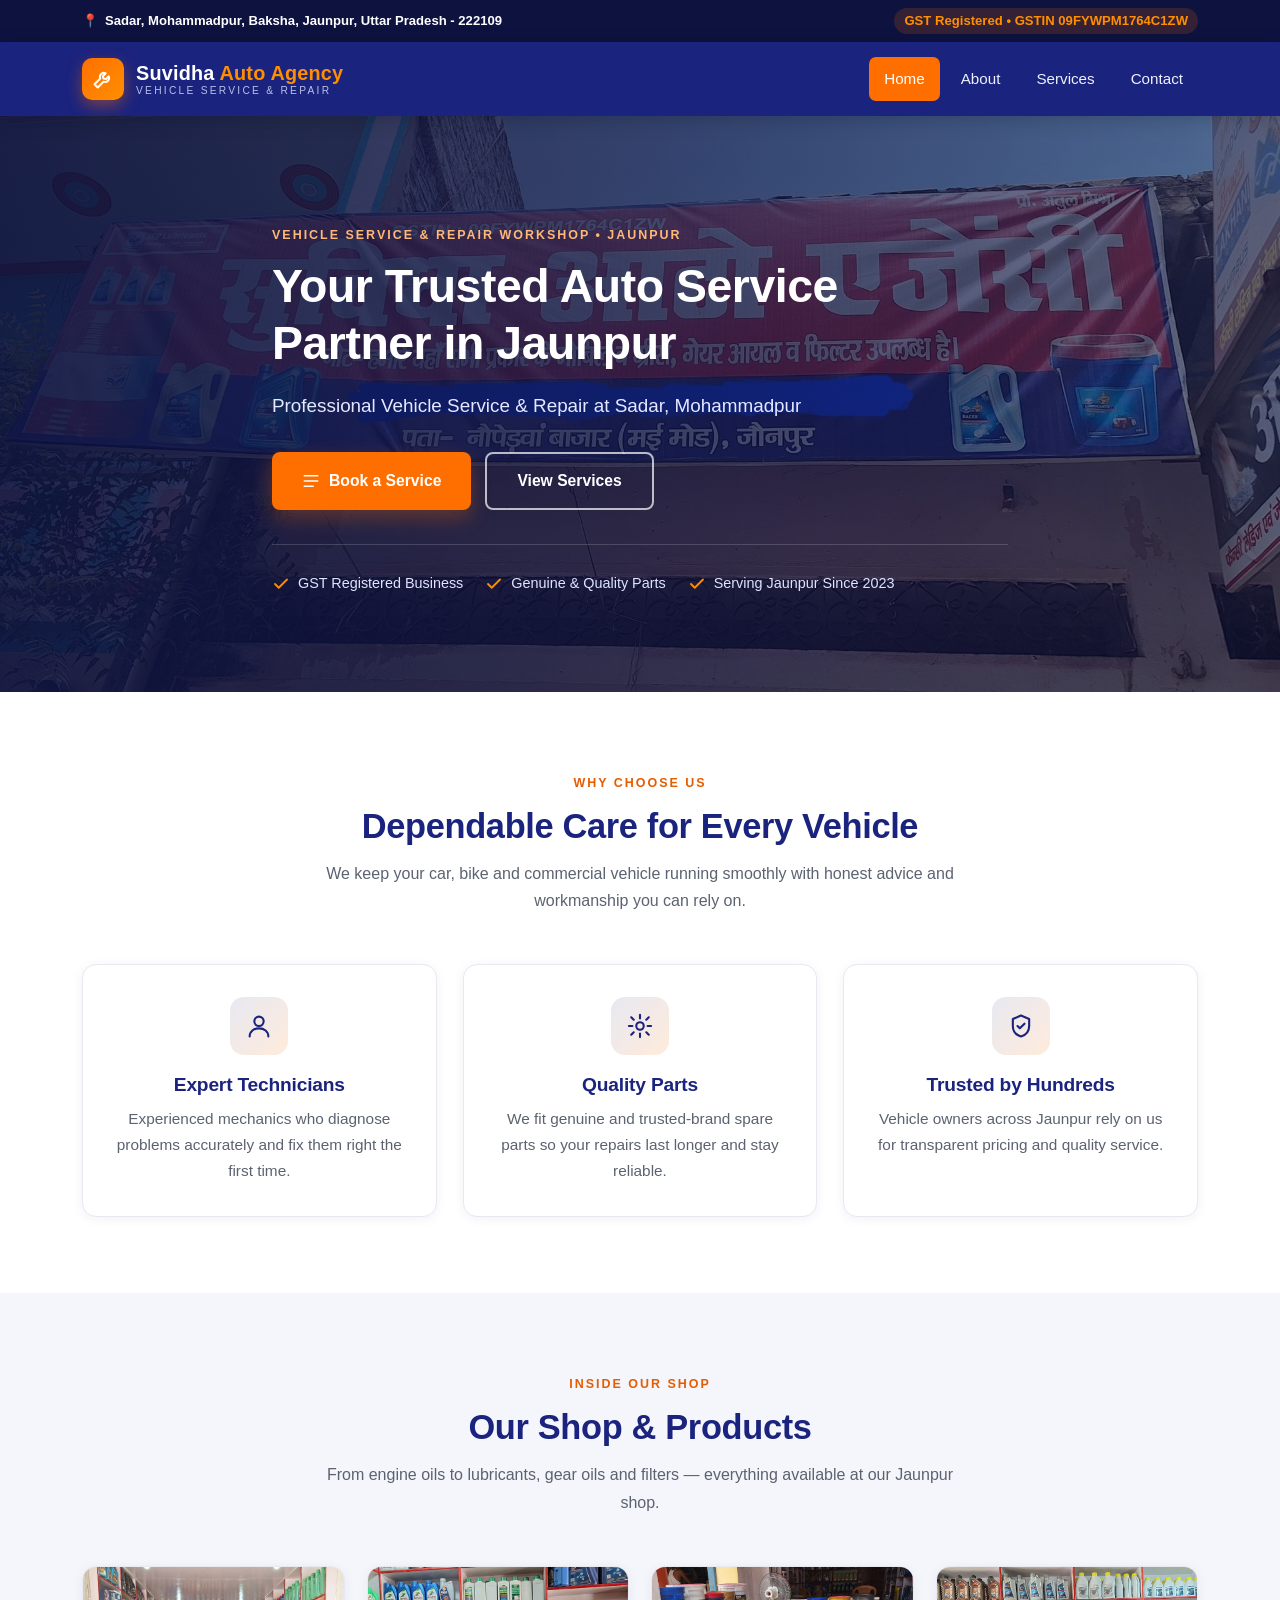
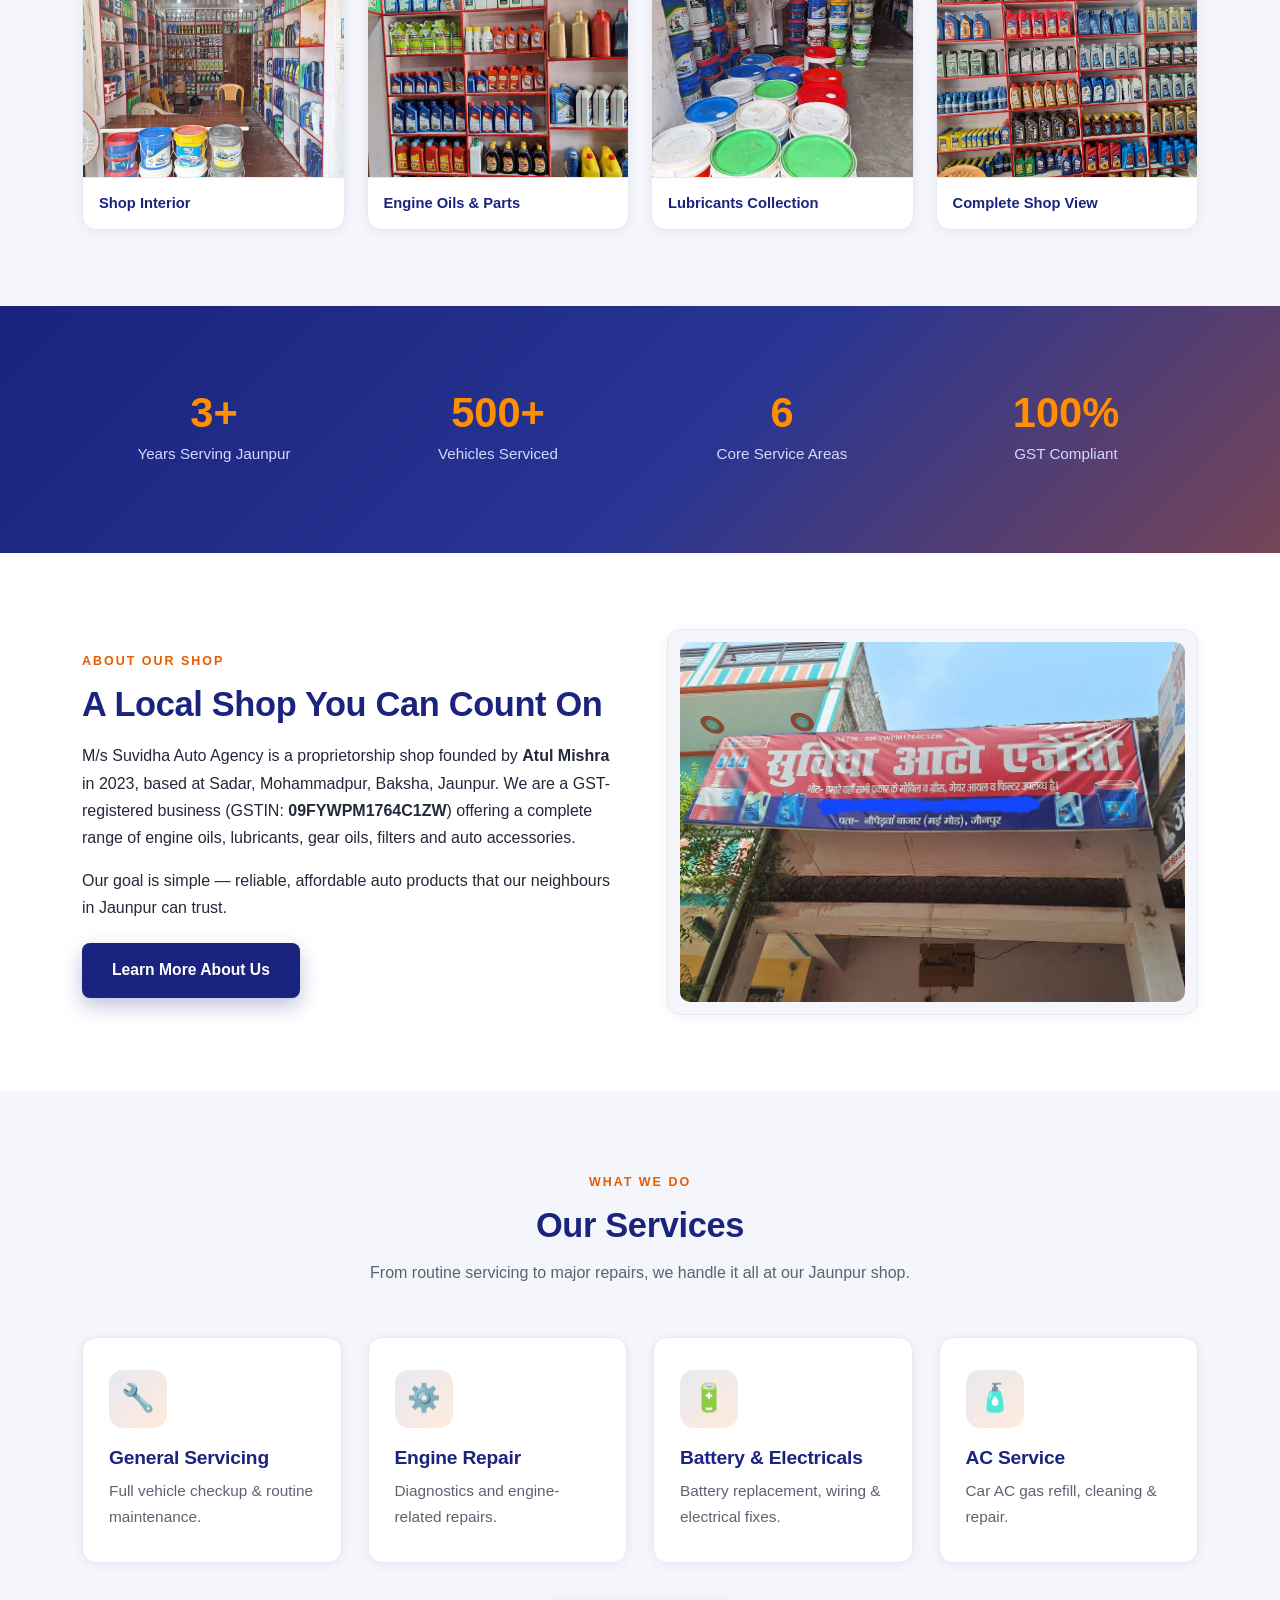
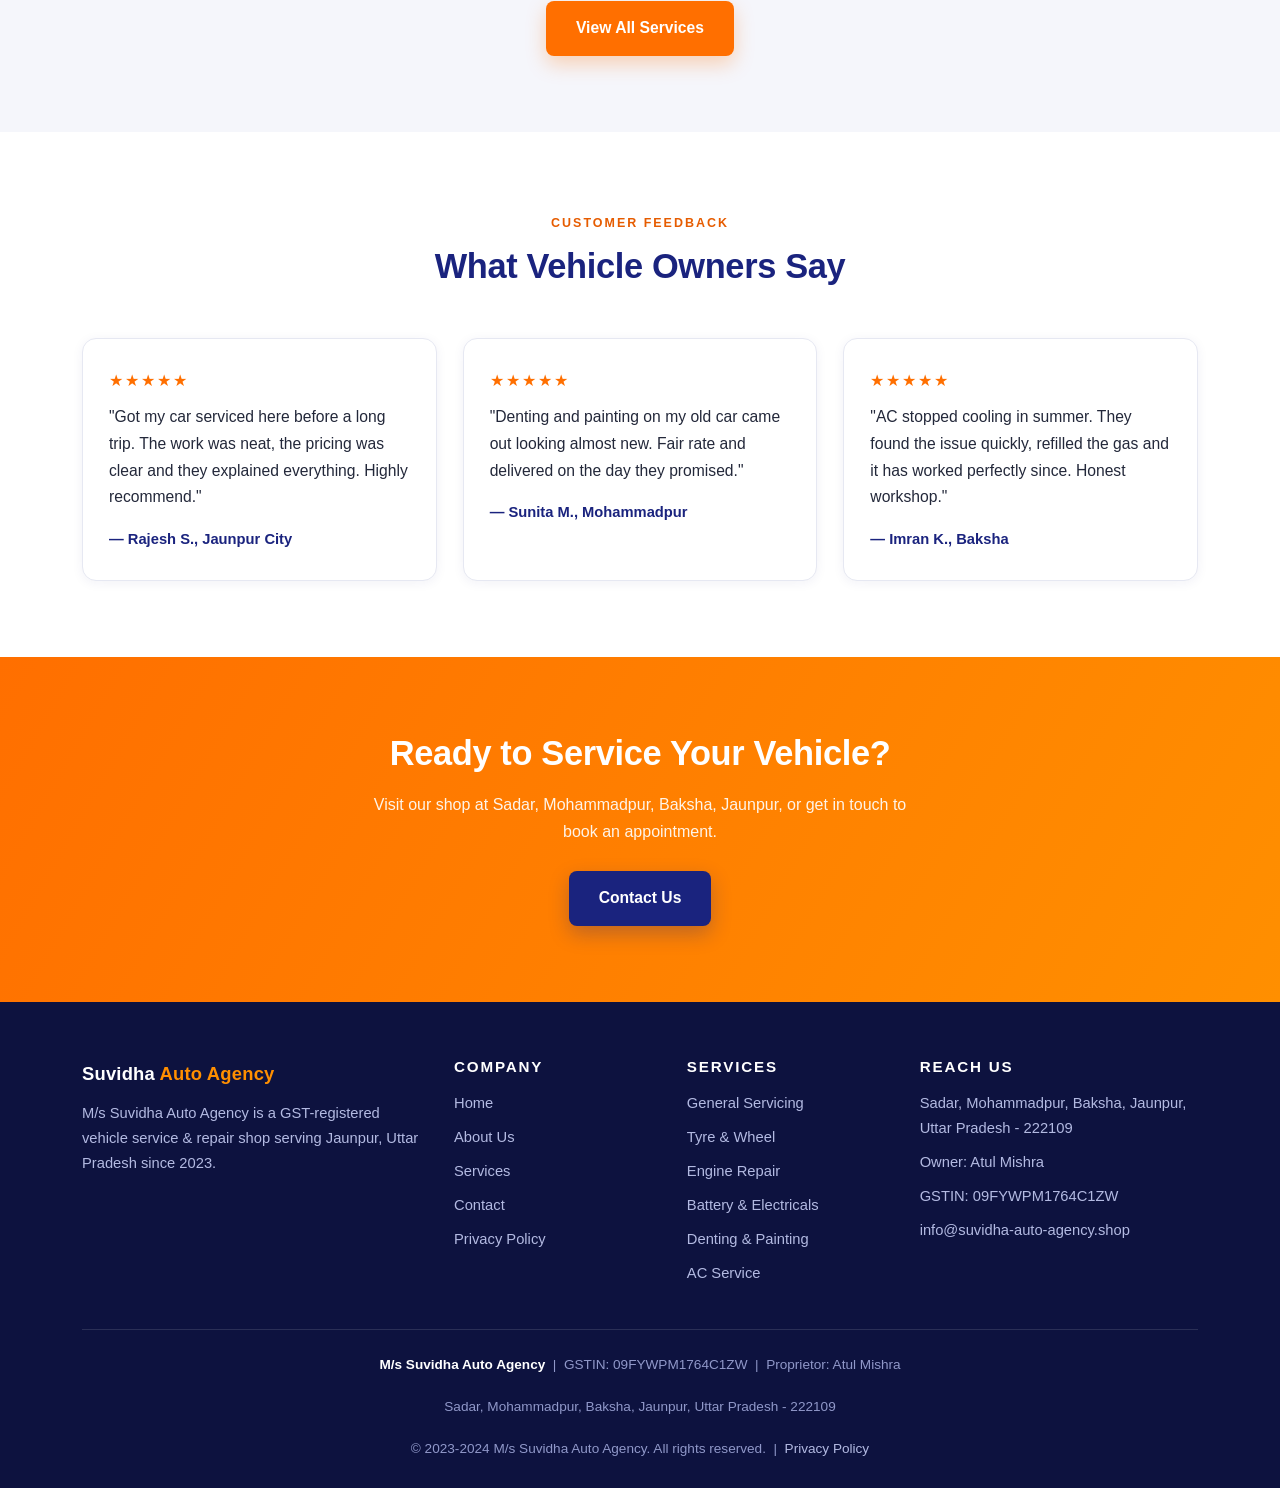
==== commit cde67fa5: "Update index.html" ====
--- a/index.html
+++ b/index.html
@@ -120,22 +120,6 @@
             <div class="cap">Lubricants Collection</div>
           </div>
           <div class="shot reveal">
-            <img src="shop photo 7.jpg" alt="Gear oils and filters available at Suvidha Auto Agency" width="1280" height="960" loading="lazy" />
-            <div class="cap">Gear Oils &amp; Filters</div>
-          </div>
-        </div>
-
-        <!-- Extra Photos Row -->
-        <div class="gallery" style="margin-top:24px;">
-          <div class="shot reveal">
-            <img src="shop photo 4.jpg" alt="Bulk lubricants and grease at Suvidha Auto Agency Jaunpur" width="1280" height="960" loading="lazy" />
-            <div class="cap">Bulk Lubricants</div>
-          </div>
-          <div class="shot reveal">
-            <img src="shop photo 5.jpg" alt="Engine oil drums at Suvidha Auto Agency" width="960" height="1280" loading="lazy" />
-            <div class="cap">Oil Drums Stock</div>
-          </div>
-          <div class="shot reveal">
             <img src="shop photo2.jpg" alt="Complete shop view of Suvidha Auto Agency Jaunpur" width="1280" height="960" loading="lazy" />
             <div class="cap">Complete Shop View</div>
           </div>
